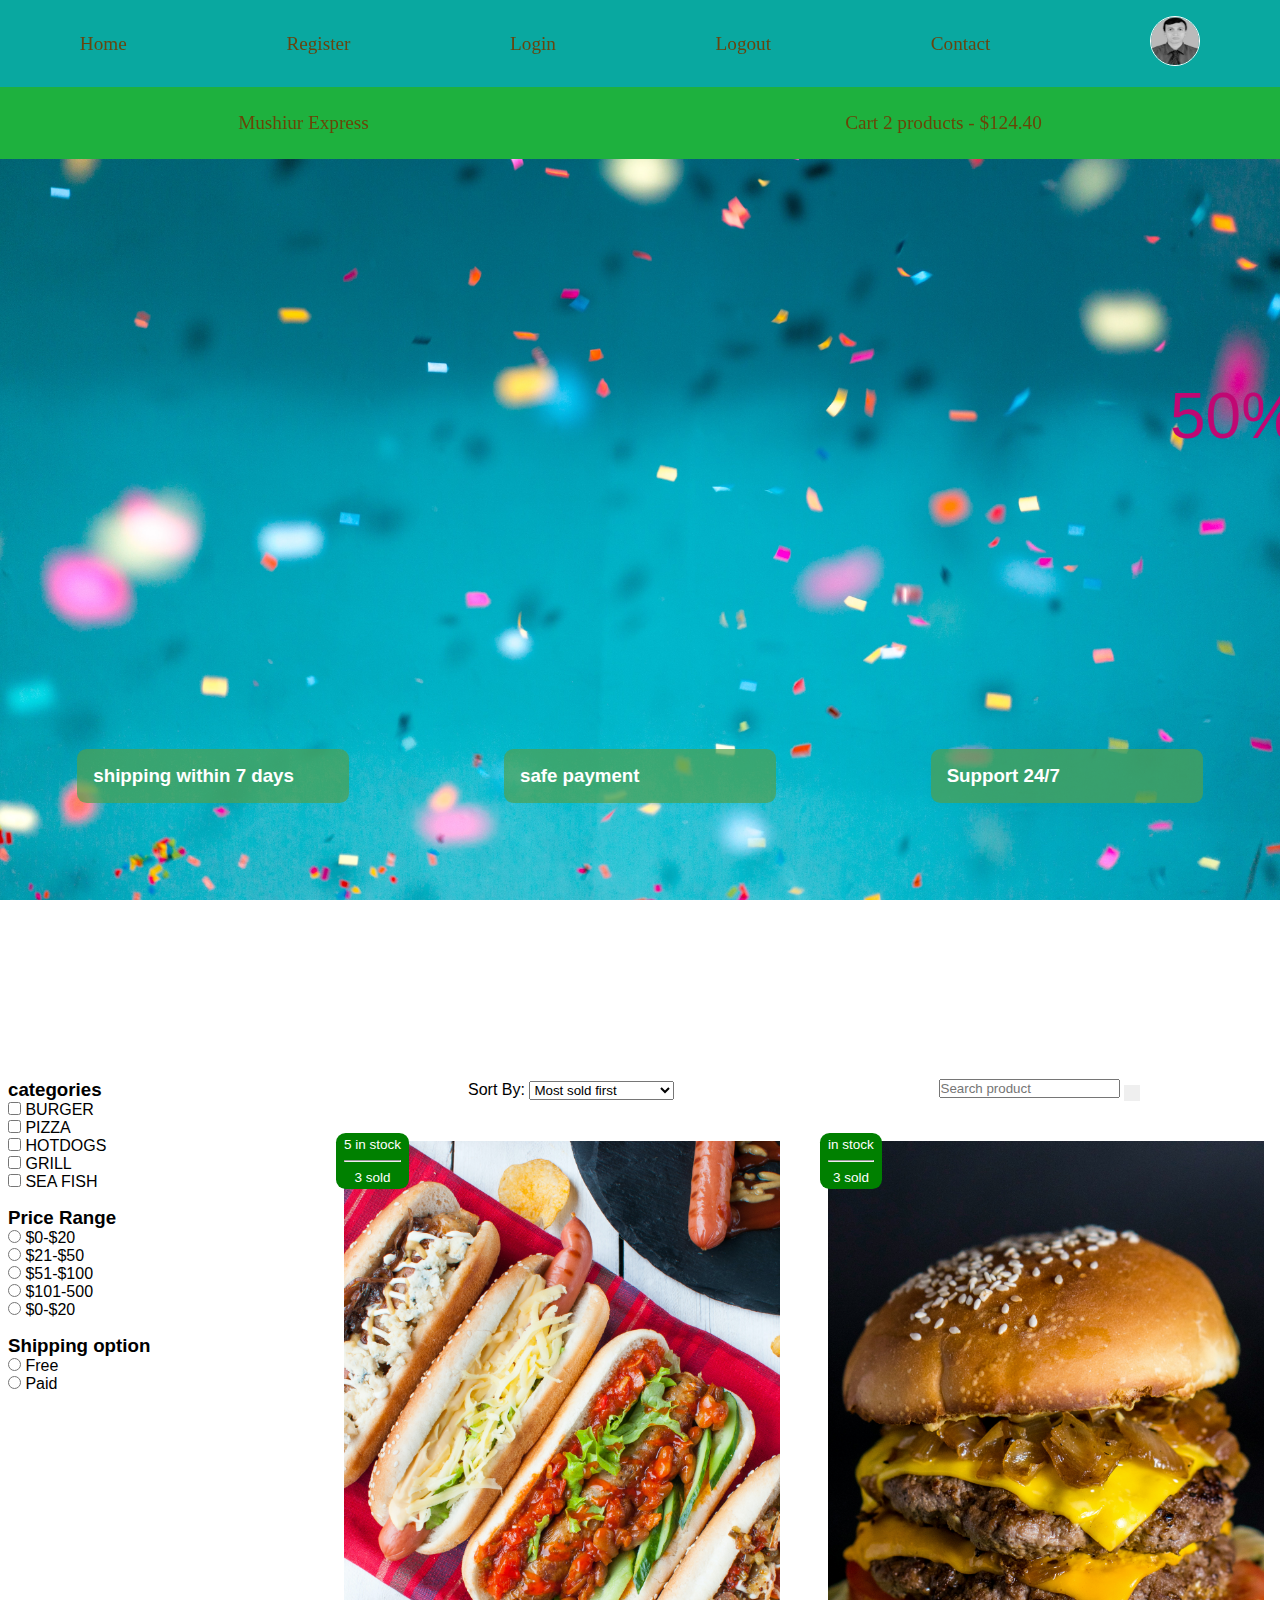
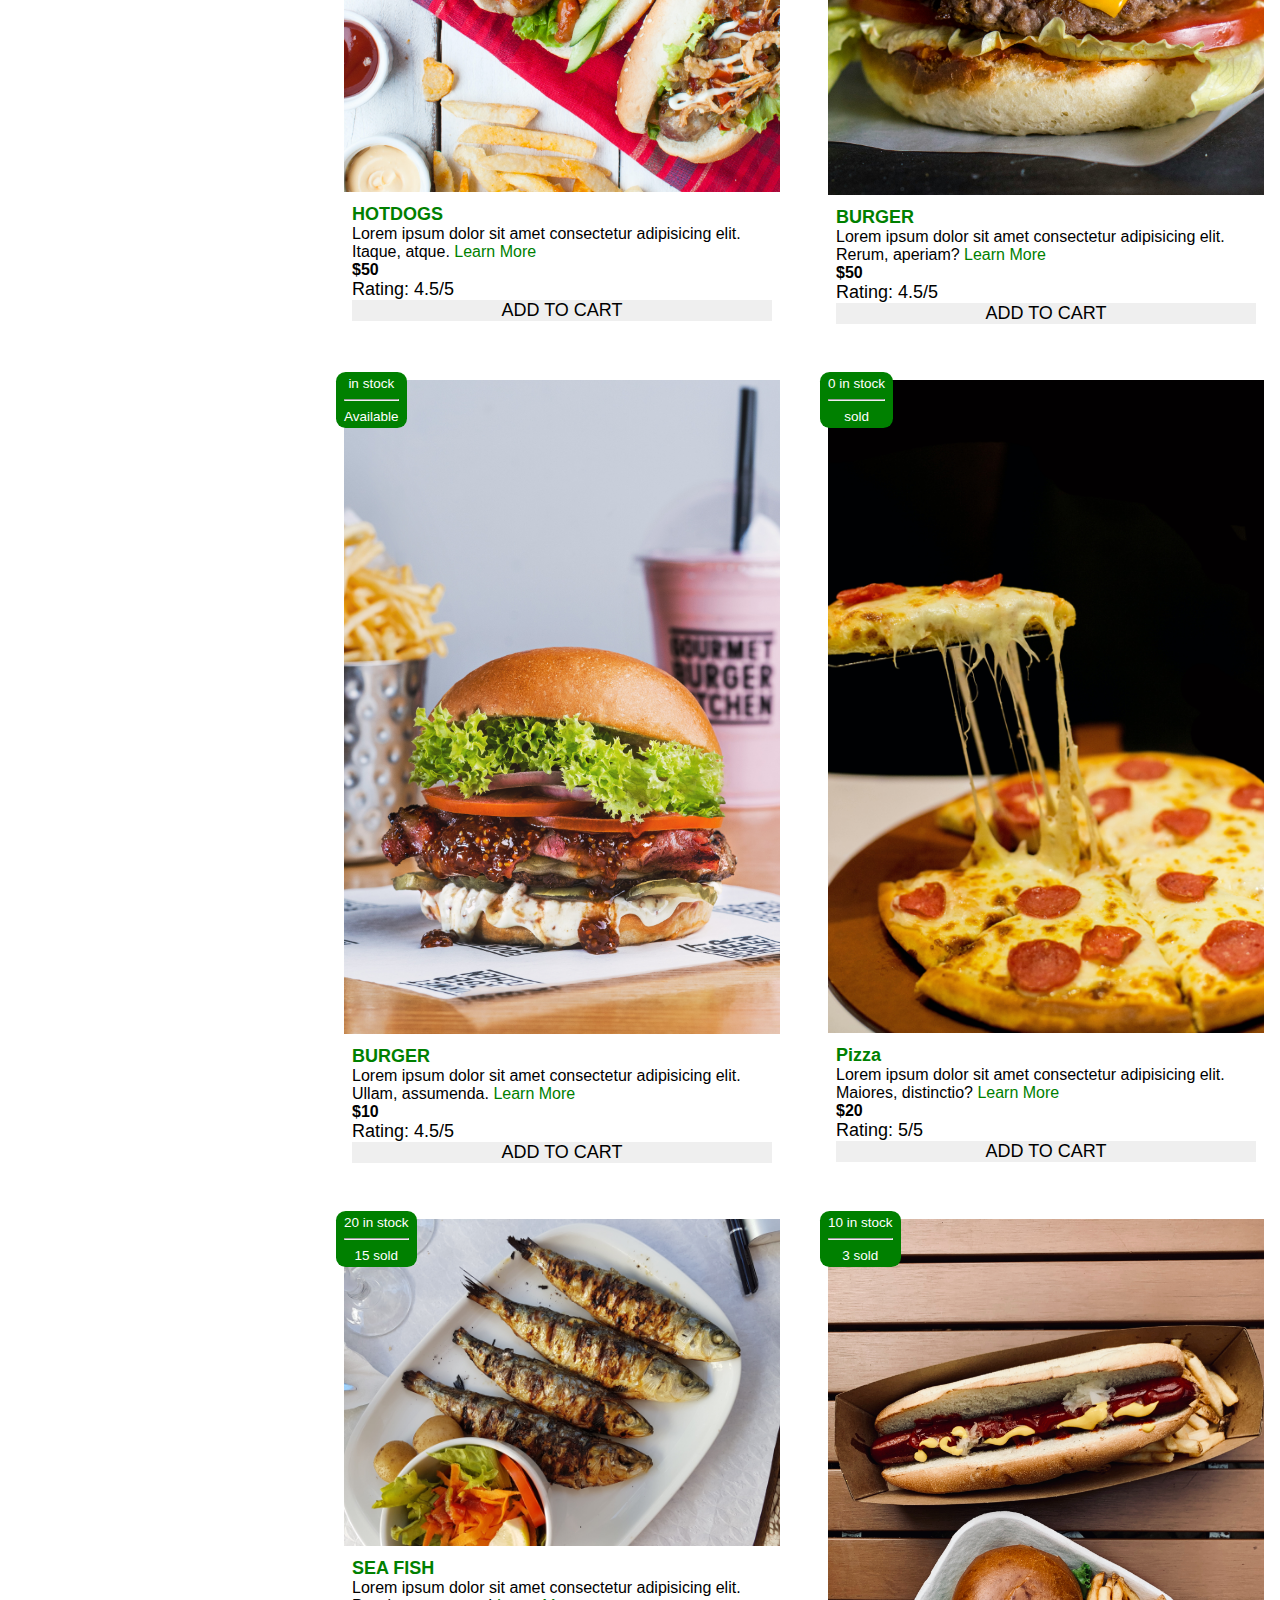
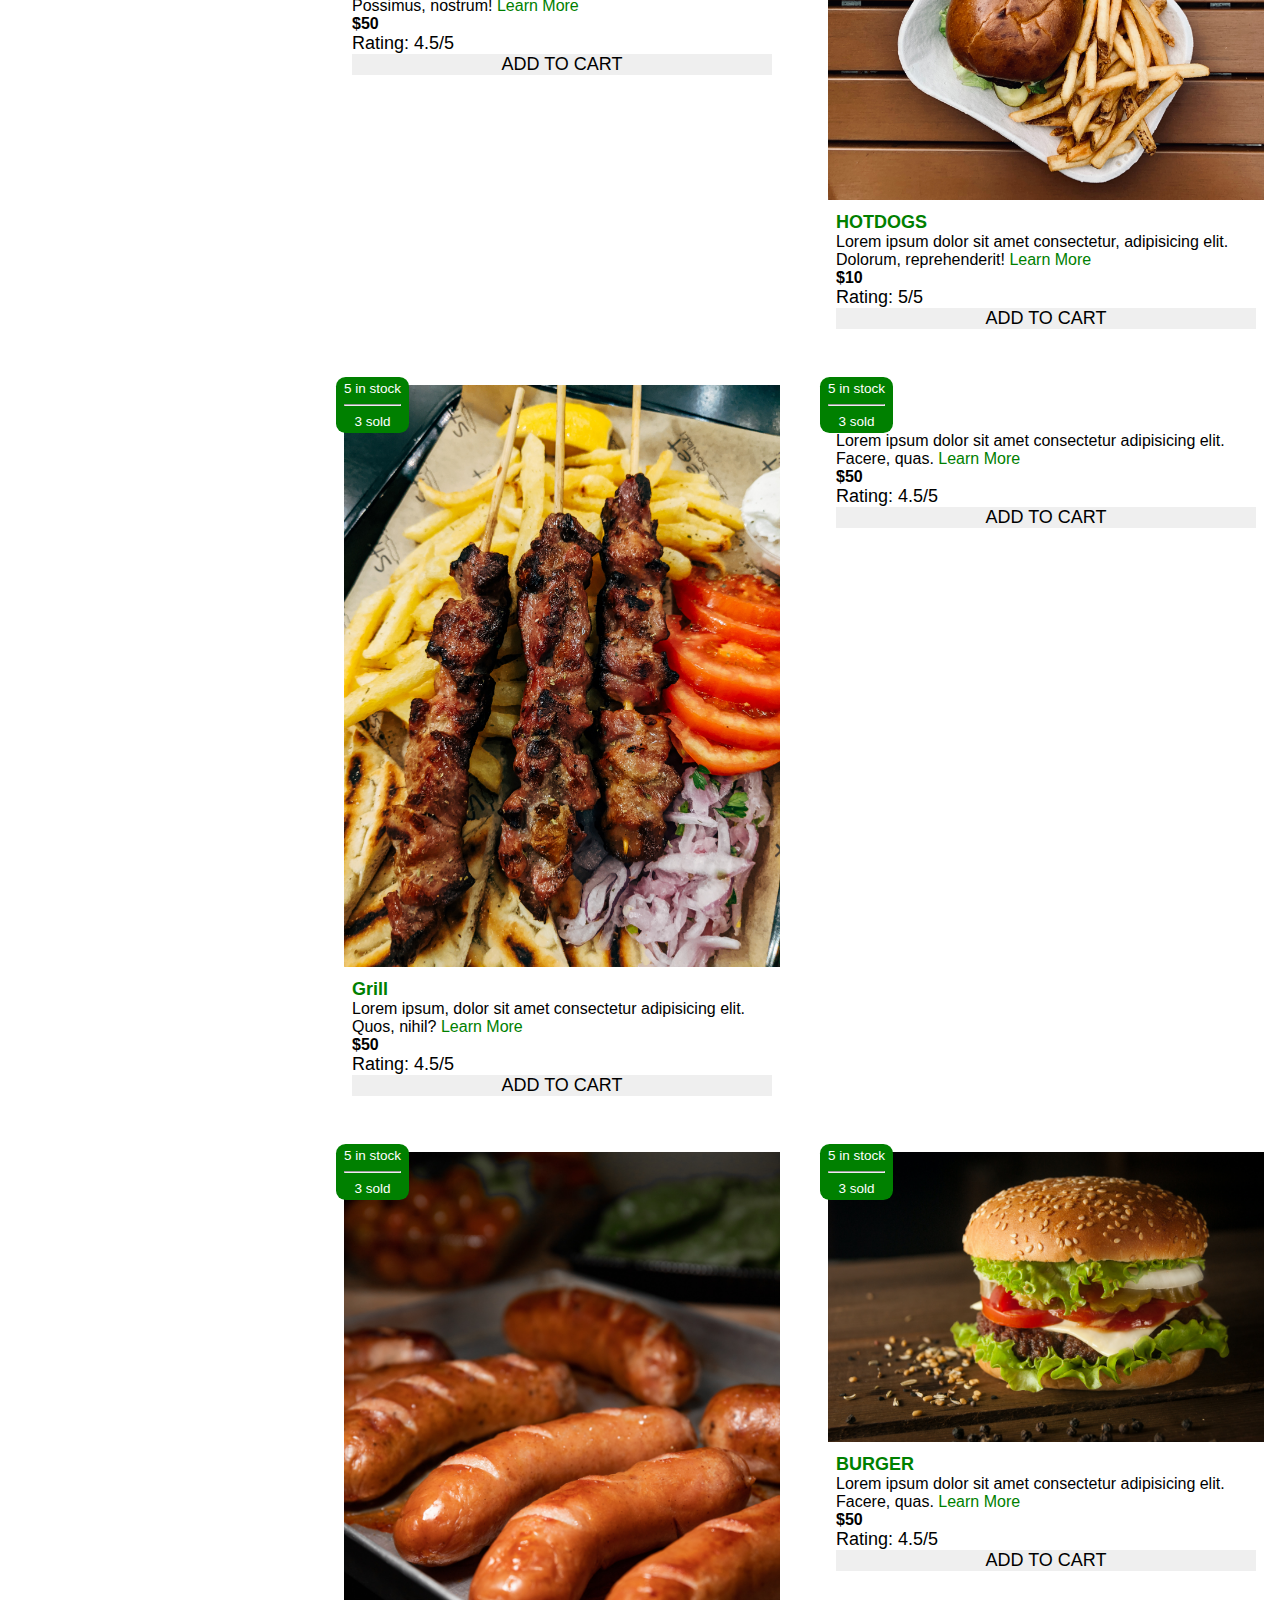
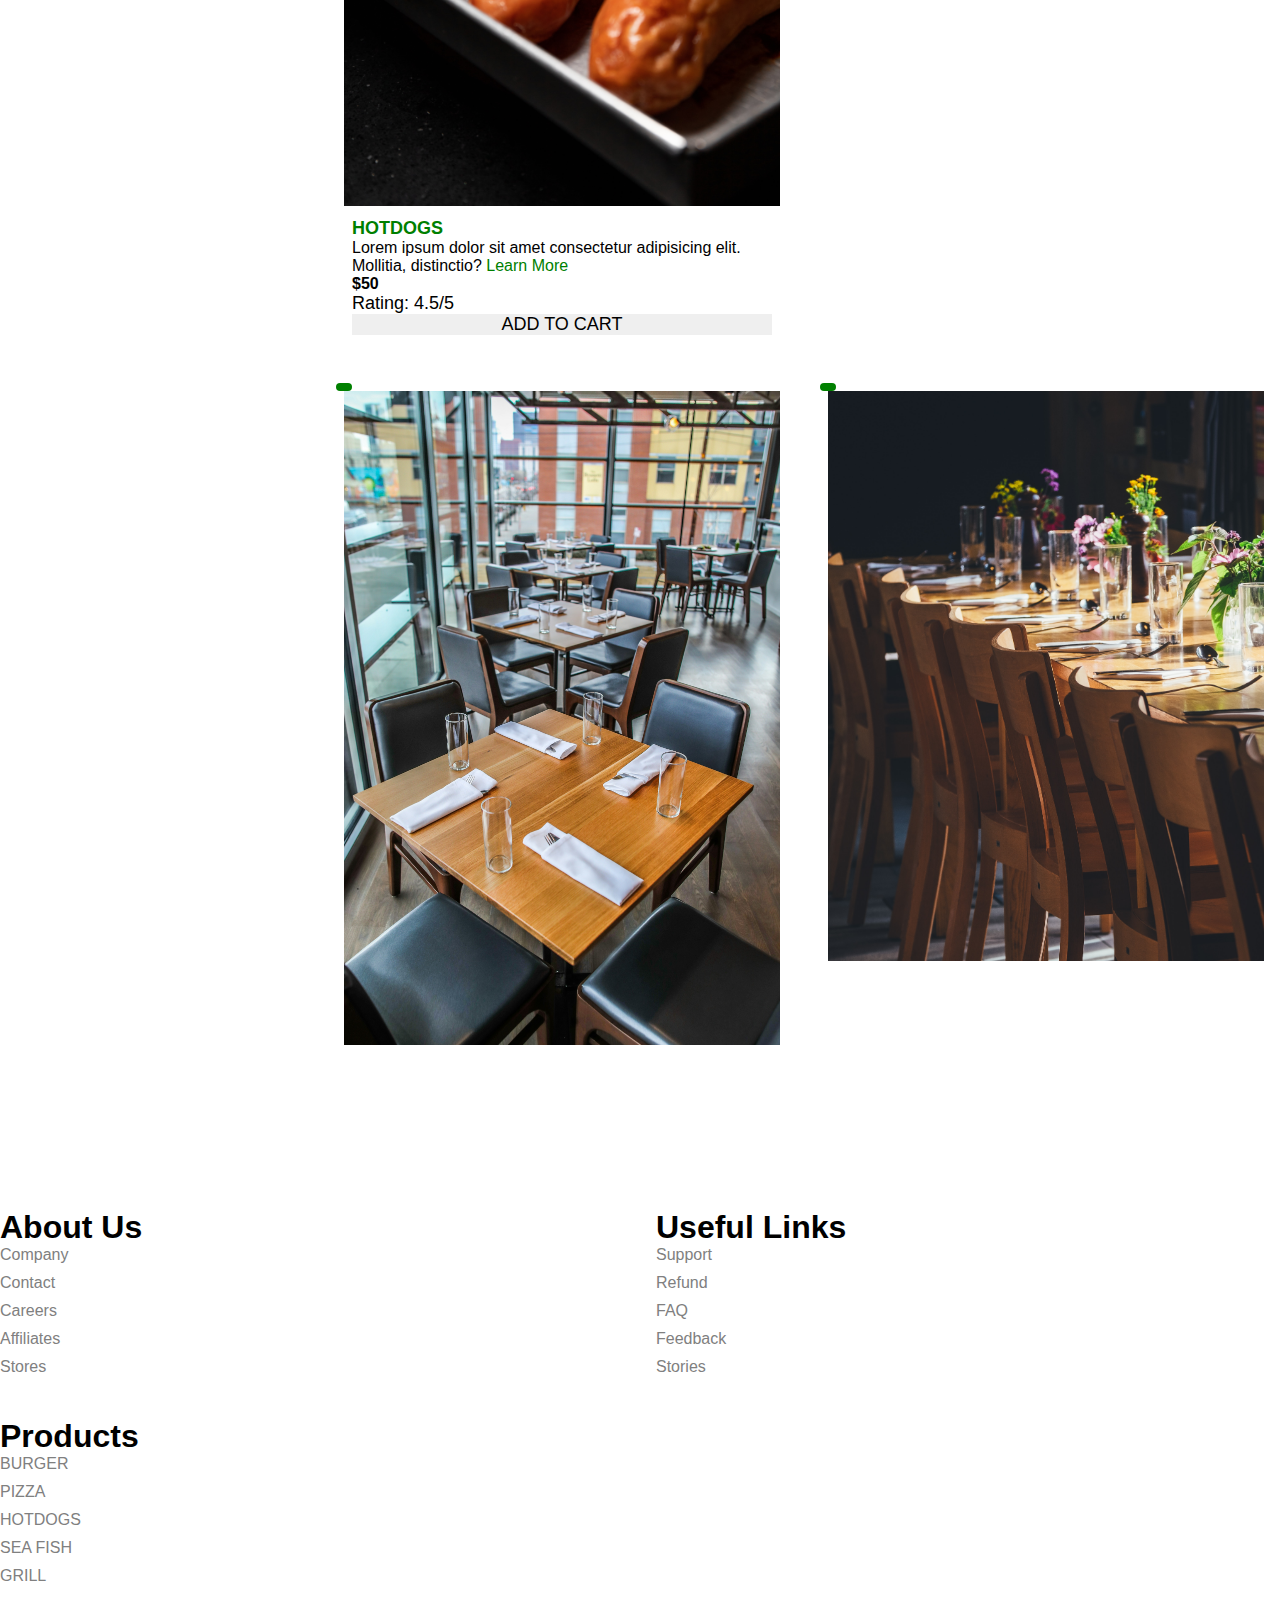
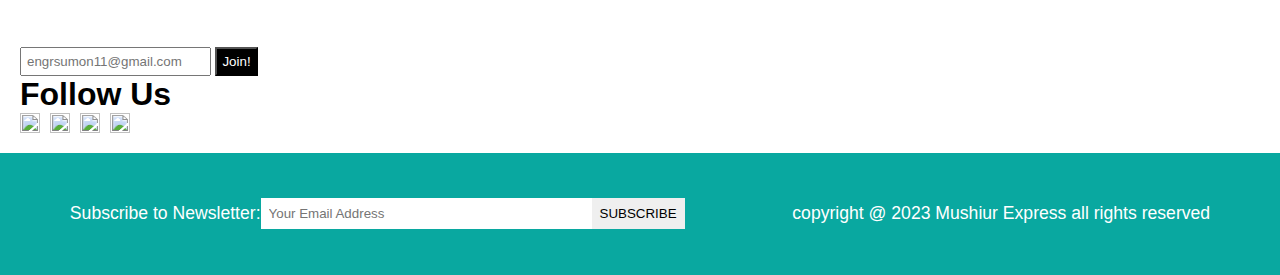
==== index.html @ c2f40e16 "ok" ====
<!DOCTYPE html>
<html lang="en">
<head>
    <meta charset="UTF-8">
    <meta http-equiv="X-UA-Compatible" content="IE=edge">
    <meta name="viewport" content="width=device-width, initial-scale=1.0">
    <meta name="description" content="this is my ecommerce project">
    <title>Ecommerce project</title>

    <link rel="preconnect" href="https://fonts.googleapis.com">
    <link rel="preconnect" href="https://fonts.gstatic.com" crossorigin>
    <link href="https://fonts.googleapis.com/css2?family=League+Spartan:wght@500&family=Nunito&family=Palanquin+Dark:wght@500&family=Roboto+Slab:wght@700&display=swap" rel="stylesheet">

    <!--font awesome cdn-->
    <link rel="stylesheet" href="https://cdnjs.cloudflare.com/ajax/libs/font-awesome/6.4.2/css/all.min.css" integrity="sha512-z3gLpd7yknf1YoNbCzqRKc4qyor8gaKU1qmn+CShxbuBusANI9QpRohGBreCFkKxLhei6S9CQXFEbbKuqLg0DA==" crossorigin="anonymous" referrerpolicy="no-referrer" />
    <link rel="stylesheet" href="style.css">
</head>
<body>
    <!--navbar starts here-->
    <i class="fas fa-bars fa-2x" id="menu-icon"></i>
<nav id="menu" class="hidden">
    <ul class="nav-upper flex-space-around">
        <li class="nav__list">
            <a href="index.html" class="nav__link">Home</a>
        </li>
        <li class="nav__list">
            <a href="register.html" class="nav__link">Register</a>
        </li>

           <li class="nav__list">
            <a href="login.html" class="nav__link">Login</a>
        </li>
        <li class="nav__list">
            <a href="index.html" class="nav__link">Logout</a>
        </li>

        <li class="nav__list">
            <a href="contact.html" class="nav__link">Contact</a>
        </li>

        <li class="nav__list">
            <a href="profile.html" class="nav__link">
                <img class="profile-icon" src="./images/profile.jpg.JPG" alt="profile-icon">
            </a>
        </li>
    </ul>
<ul class="nav-lower flex-space-around"> 
<li class="nav__list">
    <a href="/index.html" class="nav__ brand nav__link"> Mushiur Express
</a>
</li>
<li class="nav__list">
    <a href="/index.html" class=" nav__link">
        <span><i class="fa-solid fa-cart-shopping">
        </i>
        </span>
        Cart 2 products - $124.40
    </a>
</li>
</ul>

</nav>

 <!--navbar ends here-->

 <!--header starts here-->

<header class="header">
    <div class="banner flex-space-around">
        <marquee class ="banner__title" behavior="" direction="">50% sales going on</marquee>
        <div class="features flex-space-around">
            <article class="feature">
<i class="fa-solid fa-truck feature__icon"></i>
<h3>shipping within 7 days</h3>
            </article>

            <article class="feature">
                <i class="fa-regular fa-credit-card feature__icon"></i>
                <h3>safe payment</h3>
                            </article>

                            <article class="feature">
                                <i class="fa-brands fa-rocketchat feature__icon"></i>
                                <h3>Support 24/7</h3>
                                            </article>

                                            
        </div>
    </div>
    
</header>

 <!--header ends here-->
 <main class="flex-center">
     <div class="sidebar">
         <section class="Categories-section">
             <h3 class="section-title">categories</h3>
             <ul class="list">
                 <li class="list__item">
                     <label for="phone">
                         <input type="checkbox" name="phone"id="phone" value="phone"/>
                         BURGER
                     </label>
                 </li>
                 <li class="list__item">
                    <label for="tablet">
                        <input type="checkbox" name="tablet"id="tablet" value="tablet"/>
                        PIZZA
                    </label>
                </li>
                <li class="list__item">
                    <label for="television">
                        <input type="checkbox" name="television"id="television" value="television"/>
                        HOTDOGS
                    </label>
                </li>
                <li class="list__item">
                    <label for="computers">
                        <input type="checkbox" name="computers"id="computers" value="computers"/>
                        GRILL
                    </label>
                </li>
                <li class="list__item">
                    <label for="headphones">
                        <input type="checkbox" name="headphones"id="headphones" value="headphones"/>
                        SEA FISH
                    </label>
                </li>
             </ul>
         </section>

         <section class="price-section">
            <h3 class="section-title">Price Range</h3>
            <ul class="list">
                <li class="list__item">
                    <label for="price1">
                        <input type="radio" name="price"id="price1" value="[0,20]"/>
                        $0-$20
                    </label>
                </li>
                <li class="list__item">
                    <label for="price2">
                        <input type="radio" name="price"id="price2" value="[21,50]"/>
                        $21-$50
                    </label>
                </li>
                
                <li class="list__item">
                    <label for="price3">
                        <input type="radio" name="price"id="price3" value="[51,100]"/>
                        $51-$100
                    </label>
                </li>
                <li class="list__item">
                    <label for="price4">
                        <input type="radio" name="price"id="price4" value="[101,500]"/>
                        $101-500
                    </label>
                </li>
                <li class="list__item">
                    <label for="price5">
                        <input type="radio" name="price"id="price5" value="[0,20]"/>
                        $0-$20
                    </label>
                </li>
                
            </ul>
        </section>
        <section class="shipping-section">
            <h3 class="section-title">Shipping option</h3>
            <ul class="list">
                <li class="list__item">
                    <label for="free">
                        <input type="radio" name="shipping"id="free" value="free"/>
                        Free
                    </label>
                </li>
                <li class="list__item">
                    <label for="paid">
                        <input type="radio" name="shipping"id="paid" value="paid"/>
                        Paid
                    </label>
                </li>
            </ul>
        </section>
     </div>
     <div class="main-content">
       <section class="actions flex-space-around">
           <div class="actions__sort">
               <label for="sort">Sort By:</label>
               <select name="sort" id="sort">
                   <option value="sold">Most sold first</option>
                   <option value="rating">Most rated first</option>
                   <option value="price">Cheapest first</option>
                   <option value="arrival">Newest first</option>
                   <option value="discount">Biggest discount first</option>


               </select>
           </div>
           <div class="actions__search ">
               <input type="text" placeholder="Search product"/>
               <button class="btn">
                   <i class="fa-sharp fa-solid fa-magnifying-glass"></i>
               </button>
           </div>
       </section>
       <!--product section starts here-->

<section class="products">
    <article class="product card">
        <div class="badge">
            <span>5 in stock</span>
            <hr class="hr-design"/>
            <span>3 sold</span>

        </div>
        <img class="product__img" src="./images/Hotdogs.jpg.jpg" alt="image">
        <div class="product__body">
            <h3 class="product__name">HOTDOGS</h3>
            <p>
                <span class="dot green"></span>
                <span class="dot black"></span>
                <span class="dot red"></span>
                
            </p>
            <p class="product__description">Lorem ipsum dolor sit amet consectetur adipisicing elit. Itaque, atque.
<a href="/product.html" class="learn-more">Learn More</a>
            </p>  
            <h4 class="product__price">$50</h4> 
            <p class="product__rating">Rating: 4.5/5</p>  
            <button class="btn product__button">Add to Cart</button>   
        </div>

    </article>
    <article class="product card">
        <div class="badge">
            <span> in stock</span>
            <hr class="hr-design"/>
            <span>3 sold</span>

        </div>
        <img class="product__img" src="./images/Burger.jpg.jpg" alt="image">
        <div class="product__body">
            <h3 class="product__name">BURGER</h3>
            <p>
                <span class="dot green"></span>
                <span class="dot black"></span>
                <span class="dot red"></span>
                
            </p>
            <p class="product__description">Lorem ipsum dolor sit amet consectetur adipisicing elit. Rerum, aperiam?
<a href="/product.html" class="learn-more">Learn More</a>
            </p>  
            <h4 class="product__price">$50</h4> 
            <p class="product__rating">Rating: 4.5/5</p>  
            <button class="btn product__button">Add to Cart</button>   
        </div>

    </article>
    <article class="product card">
        <div class="badge">
            <span> in stock</span>
            <hr class="hr-design"/>
            <span>Available</span>

        </div>
        <img class="product__img" src="./images/Burger1.jpg.jpg" alt="image">
        <div class="product__body">
            <h3 class="product__name">BURGER</h3>
            <p>
                <span class="dot green"></span>
                <span class="dot black"></span>
                <span class="dot red"></span>
                
            </p>
            <p class="product__description">Lorem ipsum dolor sit amet consectetur adipisicing elit. Ullam, assumenda.
<a href="/product.html" class="learn-more">Learn More</a>
            </p>  
            <h4 class="product__price">$10</h4> 
            <p class="product__rating">Rating: 4.5/5</p>  
            <button class="btn product__button">Add to Cart</button>   
        </div>

    </article>
   
    <article class="product card">
        <div class="badge">
            <span>0 in stock</span>
            <hr class="hr-design"/>
            <span> sold</span>

        </div>
        <img class="product__img" src="./images/pizza.jpg.jpg" alt="image">
        <div class="product__body">
            <h3 class="product__name">Pizza</h3>
            <p>
                <span class="dot green"></span>
                <span class="dot black"></span>
                <span class="dot red"></span>
                
            </p>
            <p class="product__description">Lorem ipsum dolor sit amet consectetur adipisicing elit. Maiores, distinctio?
<a href="/product.html" class="learn-more">Learn More</a>
            </p>  
            <h4 class="product__price">$20</h4> 
            <p class="product__rating">Rating: 5/5</p>  
            <button class="btn product__button">Add to Cart</button>   
        </div>

    </article>
    <article class="product card">
        <div class="badge">
            <span>20 in stock</span>
            <hr class="hr-design"/>
            <span>15 sold</span>

        </div>
        <img class="product__img" src="./images/Fish.jpg.jpg" alt="image">
        <div class="product__body">
            <h3 class="product__name">SEA FISH</h3>
            <p>
                <span class="dot green"></span>
                <span class="dot black"></span>
                <span class="dot red"></span>
                
            </p>
            <p class="product__description">Lorem ipsum dolor sit amet consectetur adipisicing elit. Possimus, nostrum!
<a href="/product.html" class="learn-more">Learn More</a>
            </p>  
            <h4 class="product__price">$50</h4> 
            <p class="product__rating">Rating: 4.5/5</p>  
            <button class="btn product__button">Add to Cart</button>   
        </div>

    </article>
    <article class="product card">
        <div class="badge">
            <span>10 in stock</span>
            <hr class="hr-design"/>
            <span>3 sold</span>

        </div>
        <img class="product__img" src="./images/Hotdogs1.jpg.jpg" alt="image">
        <div class="product__body">
            <h3 class="product__name">HOTDOGS</h3>
            <p>
                <span class="dot green"></span>
                <span class="dot black"></span>
                <span class="dot red"></span>
                
            </p>
            <p class="product__description">Lorem ipsum dolor sit amet consectetur, adipisicing elit. Dolorum, reprehenderit!
<a href="/product.html" class="learn-more">Learn More</a>
            </p>  
            <h4 class="product__price">$10</h4> 
            <p class="product__rating">Rating: 5/5</p>  
            <button class="btn product__button">Add to Cart</button>   
        </div>

    </article>
     <article class="product card">
        <div class="badge">
            <span>5 in stock</span>
            <hr class="hr-design"/>
            <span>3 sold</span>

        </div>
        <img class="product__img" src="./images/Grill.jpg.jpg" alt="image">
        <div class="product__body">
            <h3 class="product__name">Grill</h3>
            <p>
                <span class="dot green"></span>
                <span class="dot black"></span>
                <span class="dot red"></span>
                
            </p>
            <p class="product__description">Lorem ipsum, dolor sit amet consectetur adipisicing elit. Quos, nihil?
<a href="/product.html" class="learn-more">Learn More</a>
            </p>  
            <h4 class="product__price">$50</h4> 
            <p class="product__rating">Rating: 4.5/5</p>  
            <button class="btn product__button">Add to Cart</button>   
        </div>

    </article>
    <article class="product card">
        <div class="badge">
            <span>5 in stock</span>
            <hr class="hr-design"/>
            <span>3 sold</span>

        </div>
        <img class="product__img" src="./images/grill2jpg.jpg" alt="image">
        <div class="product__body">
            <h3 class="product__name">Grill</h3>
            <p>
                <span class="dot green"></span>
                <span class="dot black"></span>
                <span class="dot red"></span>
                
            </p>
            <p class="product__description">Lorem ipsum dolor sit amet consectetur adipisicing elit. Facere, quas.
<a href="/product.html" class="learn-more">Learn More</a>
            </p>  
            <h4 class="product__price">$50</h4> 
            <p class="product__rating">Rating: 4.5/5</p>  
            <button class="btn product__button">Add to Cart</button>   
        </div>

    </article>
    <article class="product card">
        <div class="badge">
            <span>5 in stock</span>
            <hr class="hr-design"/>
            <span>3 sold</span>

        </div>
        <img class="product__img" src="./images/Hotdogs2.jpg.jpg" alt="image">
        <div class="product__body">
            <h3 class="product__name">HOTDOGS</h3>
            <p>
                <span class="dot green"></span>
                <span class="dot black"></span>
                <span class="dot red"></span>
                
            </p>
            <p class="product__description">Lorem ipsum dolor sit amet consectetur adipisicing elit. Mollitia, distinctio?
<a href="/product.html" class="learn-more">Learn More</a>
            </p>  
            <h4 class="product__price">$50</h4> 
            <p class="product__rating">Rating: 4.5/5</p>  
            <button class="btn product__button">Add to Cart</button>   
        </div>

    </article>
    <article class="product card">
        <div class="badge">
            <span>5 in stock</span>
            <hr class="hr-design"/>
            <span>3 sold</span>

        </div>
        <img class="product__img" src="./images/Burger3.jpg.jpg" alt="image">
        <div class="product__body">
            <h3 class="product__name">BURGER</h3>
            <p>
                <span class="dot green"></span>
                <span class="dot black"></span>
                <span class="dot red"></span>
                
            </p>
            <p class="product__description">Lorem ipsum dolor sit amet consectetur adipisicing elit. Facere, quas.
<a href="/product.html" class="learn-more">Learn More</a>
            </p>  
            <h4 class="product__price">$50</h4> 
            <p class="product__rating">Rating: 4.5/5</p>  
            <button class="btn product__button">Add to Cart</button>   
        </div>

    </article>

    <article class="product card">
        <div class="badge">
        

        </div>
        <img class="product__img" src="./images/Resturant.jpg.jpg" alt="image">
        <div class="product__body">
            
            <p>
                <span class="dot green"></span>
                <span class="dot black"></span>
                <span class="dot red"></span>
                
            </p>
            
        </div>

    </article>
    <article class="product card">
        <div class="badge">
            

        </div>
        <img class="product__img" src="./images/Resturant2.jpg.jpg" alt="image">
        <div class="product__body">
           
            <p>
                <span class="dot green"></span>
                <span class="dot black"></span>
                <span class="dot red"></span>
                
            </p>
            
        </div>

    </article>




</section>
 <!--product section ends here-->
     </div>
   
</main>
 
 
<!-- footer starts here-->
<footer>
    <div class="footerLeft">
        <div class="footerMenu">
            <h1 class="fMenuTitle">About Us</h1>
            <ul class="fList">
                <li class="fListItem">Company</li>
                <li class="fListItem">Contact</li>
                <li class="fListItem">Careers</li>
                <li class="fListItem">Affiliates</li>
                <li class="fListItem">Stores</li>
            </ul>
        </div>
        <div class="footerMenu">
            <h1 class="fMenuTitle">Useful Links</h1>
            <ul class="fList">
                <li class="fListItem">Support</li>
                <li class="fListItem">Refund</li>
                <li class="fListItem">FAQ</li>
                <li class="fListItem">Feedback</li>
                <li class="fListItem">Stories</li>
            </ul>
        </div>
        <div class="footerMenu">
            <h1 class="fMenuTitle">Products</h1>
            <ul class="fList">
                <li class="fListItem">BURGER</li>
                <li class="fListItem">PIZZA</li>
                <li class="fListItem">HOTDOGS</li>
                <li class="fListItem">SEA FISH</li>
                <li class="fListItem">GRILL</li>
            </ul>
        </div>
    </div>
    <div class="footerRight">
        <div class="footerRightMenu">
           
            <div class="fMail">
                <input type="text" placeholder="engrsumon11@gmail.com" class="fInput">
                <button class="fButton">Join!</button>
            </div>
        </div>
        <div class="footerRightMenu">
            <h1 class="fMenuTitle">Follow Us</h1>
            <div class="fIcons">
                <img src="./img/facebook.png" alt="" class="fIcon">
                <img src="./img/twitter.png" alt="" class="fIcon">
                <img src="./img/instagram.png" alt="" class="fIcon">
                <img src="./img/whatsapp.png" alt="" class="fIcon">
            </div>
        </div>
        
            
        </div>
    </div>
</footer>

<!-- footer ends here-->



<!-- footer starts here-->
<footer class="footer flex-space-around">
    <div class="flex-space-around">
        <label for="subscribe">Subscribe to Newsletter:</label>
        <input type="email" id="subscribe"
        name="subscribe" class="footer__input"
        placeholder="Your Email Address">
        <button class="btn btn-subscribe">Subscribe</button>
    </div>
    <div>
        <p>copyright @ 2023 Mushiur Express all rights reserved</p>
    </div>
</footer>

 <!-- footer ends here-->
 <script src="./scripts/index.js"></script>
</body>
</html>
---- style.css ----
/* reset code and common starts here */
:root{
    --primary-color: #09a8a0;
    --secondary-color: #06a829e6;
    --padding: 0.5rem;
    --transition:  all 0.3s;
    --border-radius: 0.6rem;
    --box-shadow: 0.1rem 0.2rem 0.8rem rgba(205,202,202,0.5);

}

* {
    box box-sizing: border-box;
    list-style-type: none;
    margin: 0;
    padding: 0;
    outline: none;
    text-decoration: none;

}

html {
    scroll-behavior: smooth;
}

html {
    scroll-behavior: smooth;
    font-family: 'League Spartan', sans-serif;
  font-family: 'Nunito', sans-serif;
  font-family: 'Palanquin Dark', sans-serif;
  font-family: 'Roboto Slab', serif;
    
  }
  
  body {
    font-family: "Lato", sans-serif;
    padding: 0;
    margin: 0;
  }
  


img{
    width: 100%;
    height: auto;
}
.flex-center {
    display: flex;
    justify-content: center;
    align-items: center;
}

.flex-space-around {
    display: flex;
    justify-content: space-around;
    align-items: center;
}

.btn {
    border: none;
    padding:  var(--padding);
    cursor: pointer;
text-transform: uppercase;
transition: var(--transition);

}
.btn:hover {
    background-color: var(--secondary-color);
}
.card {
    background-color: var(--box-shadow);
    border-radius: var(--border-radius);
    transition: var(--transition);
    padding: var(--padding);
}
.card:hover {
    box-shadow: 0.1rem 0.2rem 0.8rem rgba(205,202,202,1);
}
.hr-design {
    margin: 0.5rem 0;
}
.dot {
    height: 2rem;
    width:2rem;
    border-radius:50%;
}
/* reset code and common ends here */

/*navbar starts here*/

#menu-icon{
    display: none;
}
nav{
    font-family: fantasy;
    font-size: 1.2rem;
    position: sticky;
    top: 0;
    left: 0;
    z-index:100;

}

.nav-upper {
min-height: 5vh;
background-color: var(--primary-color);
padding:  1rem 0;
}
.nav__list {
    transition:  var(--transition);
}
.nav__list:hover {
    text-decoration: overline;
    color: black;

}
.nav__link {
    color:rgba(110, 61, 4, 0.932);
    transition: var(--transition);

}

.nav__link:hover{
    color: black;

}
.profile-icon {
    width: 3rem;
    height: 3rem;
    border-radius: 50%;
    border: white 1px solid;
    filter: saturate(0);
    transition: var(--transition);
}

.profile-icon:hover {
    filter: saturate(1);
}
.nav-lower {
    min-height: 8vh;
    background-color: var(--secondary-color);
}
/*navbar ends here*/
/*header start here*/
.header {
    padding: 4rem 0;
    height: 80vh;
    background: url(/images/banner.jpg.jpg) ;
    background-attachment: fixed;
    background-size: cover;
}
.banner {
    width: 100%;
    height: 100%;
    flex-direction: column;
}
.banner__title {
    font-size: 4rem;
    color:rgb(192, 7, 115);
    padding: 1rem;
    border-radius: var(--border-radius);
}
.features {
    width: 100%;
}
.feature {
    background-color: rgba(80,160,78,0.7);
    color: white;
    border-radius: var(--border-radius);
    padding: 1rem;
    width: 15rem;
    flex-direction: column;
    gap: 1rem;
}
.feature__icon{
    font-size: 3rem;
}
/*header ends here*/

/*main starts here */
main {
    padding: 4rem 0;
    min-height: 80vh;

}

.sidebar {
    flex: 1;
    padding: var(--padding);
    display: flex;
    flex-direction: column;
    justify-content: center;
    gap: 1rem;
    align-self: flex-start;

}
.main-content {
    flex: 3;
    padding: var(--padding);
}
.action__sort select {
    padding: var(--padding);
}
.action__search input {
    padding: var(--padding);
    width: 15rem;
}
.action__search button {
    margin-left: -0.3rem;
    border: 1px solid;
    padding: 0.55rem;
}

.products {
    display: grid;
    grid-template-columns: repeat(2, minmax(0, 1fr));
    gap: 2rem;
    padding: 2rem 0;

}
.product {
    position: relative;
   
}
.badge {
    position:absolute;
    top: 0;
    left: 0;
    background-color: green;
    color:white;
    padding: 4px 8px;
    border-radius: var(--border-radius);
    z-index: 10;
    text-align: center;
    font-size: 1.5vh;

}
.product__img {
    width: 100%;
    height: 5rem%;
    filter: saturate(1);
    transition: var(--transition);
}
.product__img:hover {
    filter: saturate(0); 
}
.product__rating {
    font-size: 2vh;
}
.product__prise {
    font-size: 2vh;
}

.product__name {
    font-size: 2vh;
    color: green;
}
.product__button {
    font-size: 2.0vh;
    padding: 0;
}
.product__body {
    padding: var(--padding);
    display: flex;
    flex-direction: column;
    gap: 0.5;

}
.learn-more {
    color: green;

}

/*main ends here */
/*footer starts here */
.footer {
    padding: 1rem;
    background-color: var(--primary-color);
    min-height: 10vh;
    color: white;
    font-size: 1.1rem;
}
.btn-subscribe {
    margin-left: -5px;
}
.footer__input {
    border: none;
    padding: var(--padding);
    width: 20rem;
}

/*footer ends here */
/*footer starts here */
.footerLeft {
    flex: 2;
    display: flex;
    justify-content:;
    padding: 20px;
      }
   
   .footerLeft{
        display: grid;
        grid-template-columns: repeat(2, minmax(0, 1fr));
        gap: 2rem;
        padding: 2rem 0;
    }

    
        .fListItem {
            margin-bottom: 10px;
            color: gray;
            cursor: pointer;
          }
          .fList {
            padding: 0;
            list-style: none;
          }
    
          
      .footerRight {
        flex: 1;
        padding: 20px;
        display: flex;
        flex-direction: column;
        justify-content: space-between;
      }
      .fInput {
        padding: 5px;
      }
      
      .fButton {
        padding: 5px;
        background-color: black;
        color: white;
      }
      
      .fIcons{
        display: flex;
      }
      
      .fIcon{
        width: 20px;
        height: 20px;
        margin-right: 10px;
      }

      

/*footer ends here */

@media (max-width:992px) {
  .flex-space-around
  { flex-direction: column;
gap: 1rem;
padding: 1rem 0;
  }
 #menu-icon{
     display: block;
text-align: center;
margin: 1rem 0;
cursor: pointer;

 } 
 .hidden {
     display: none;
 }
 .header {
     height: 100vh;
 }
 .products{
     grid-template-columns: repeat(2, minmax(0,1fr));
 }
}
@media (max-width: 768px) {
    
  
  .flex-center {
      flex-direction: column;
      gap: 1rem;
      padding: 1rem 0;
  } 
     
    .products{
        grid-template-columns: repeat(1, minmax(0,1fr));
    }

}
@media (max-width: 600px) {
    
}
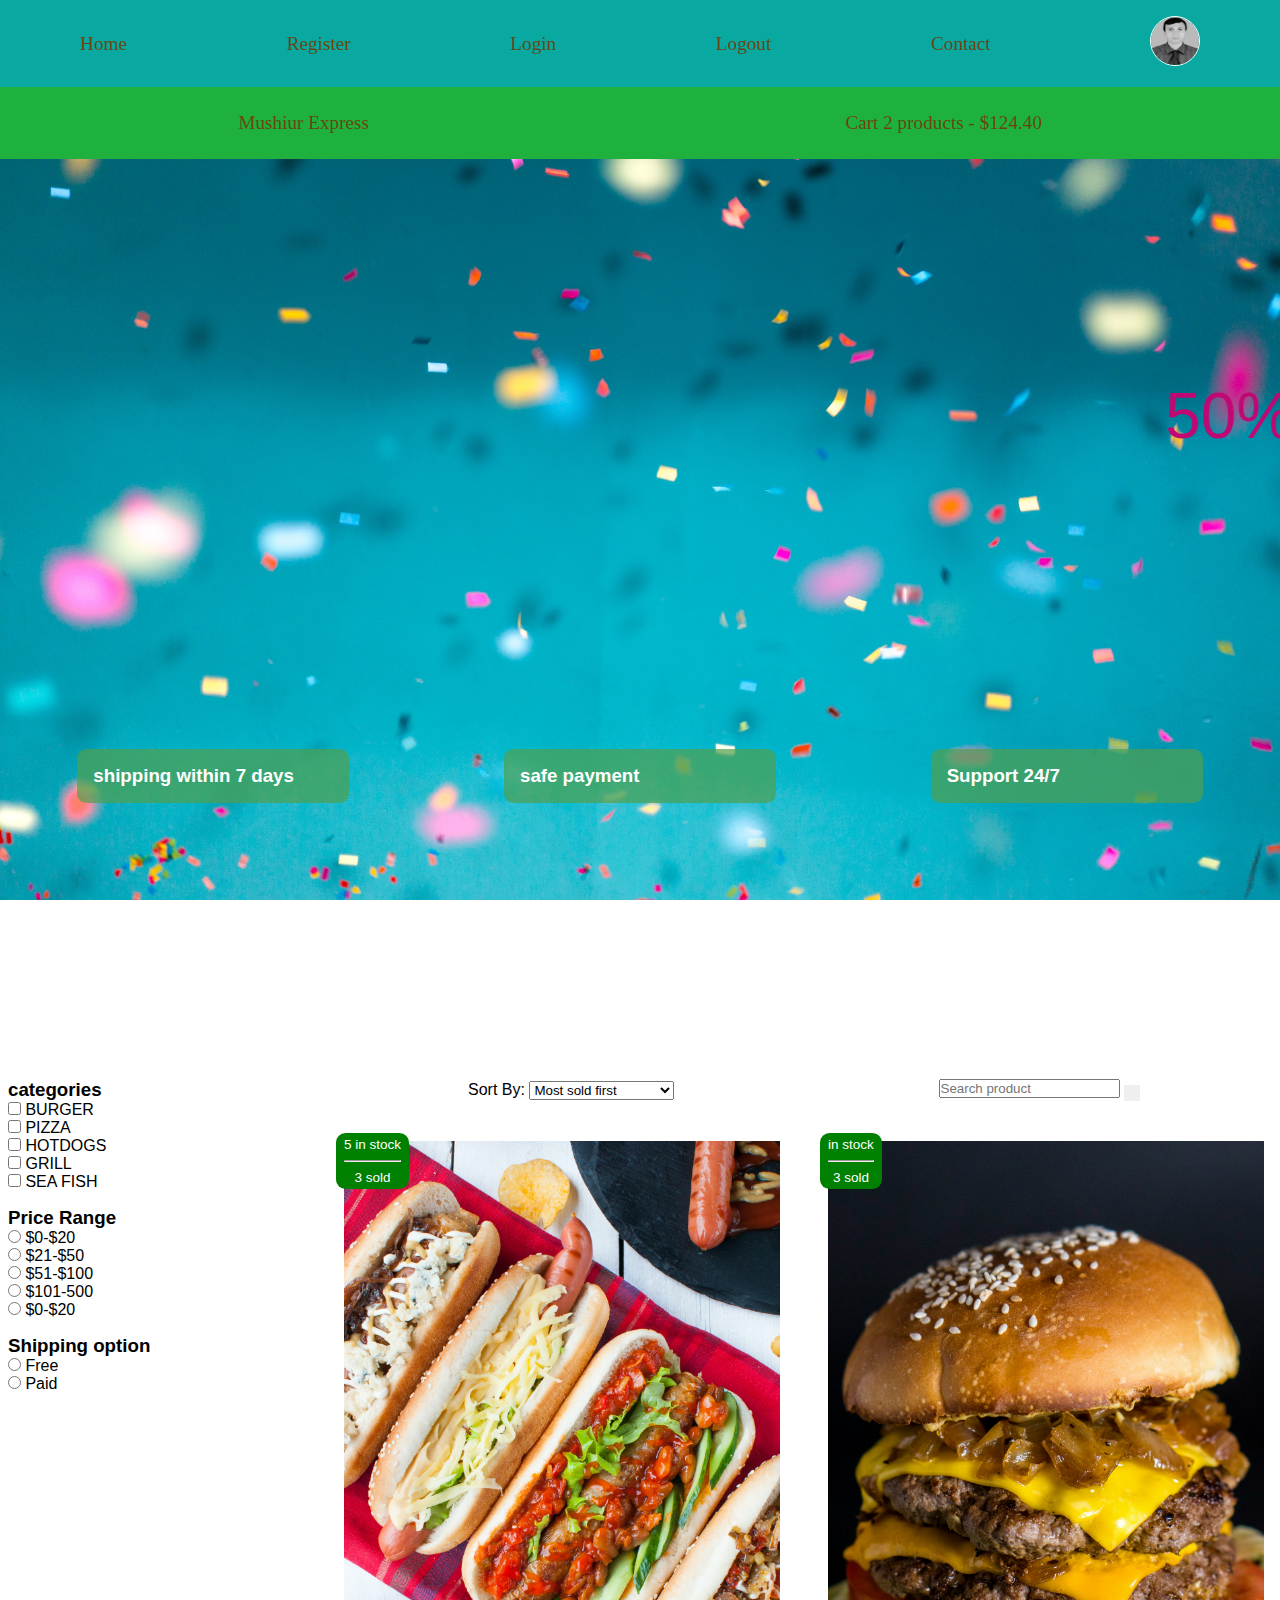
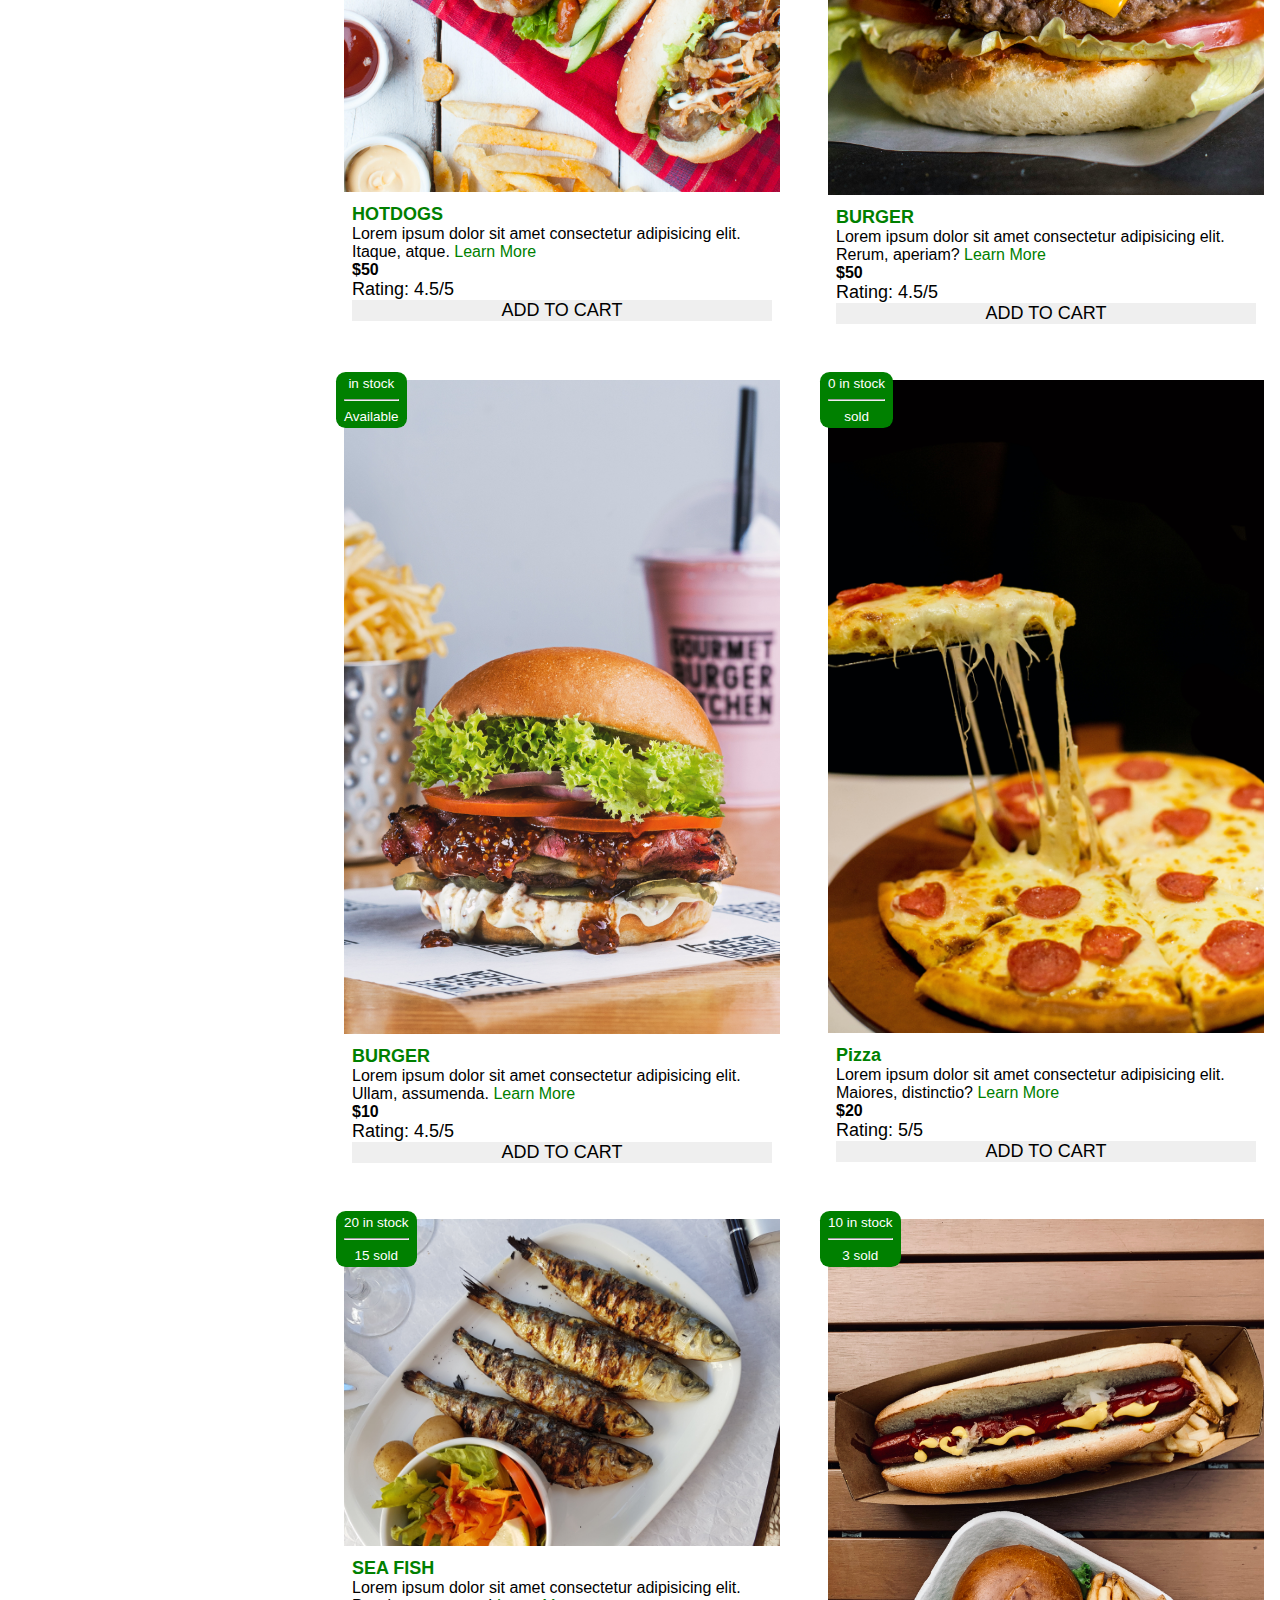
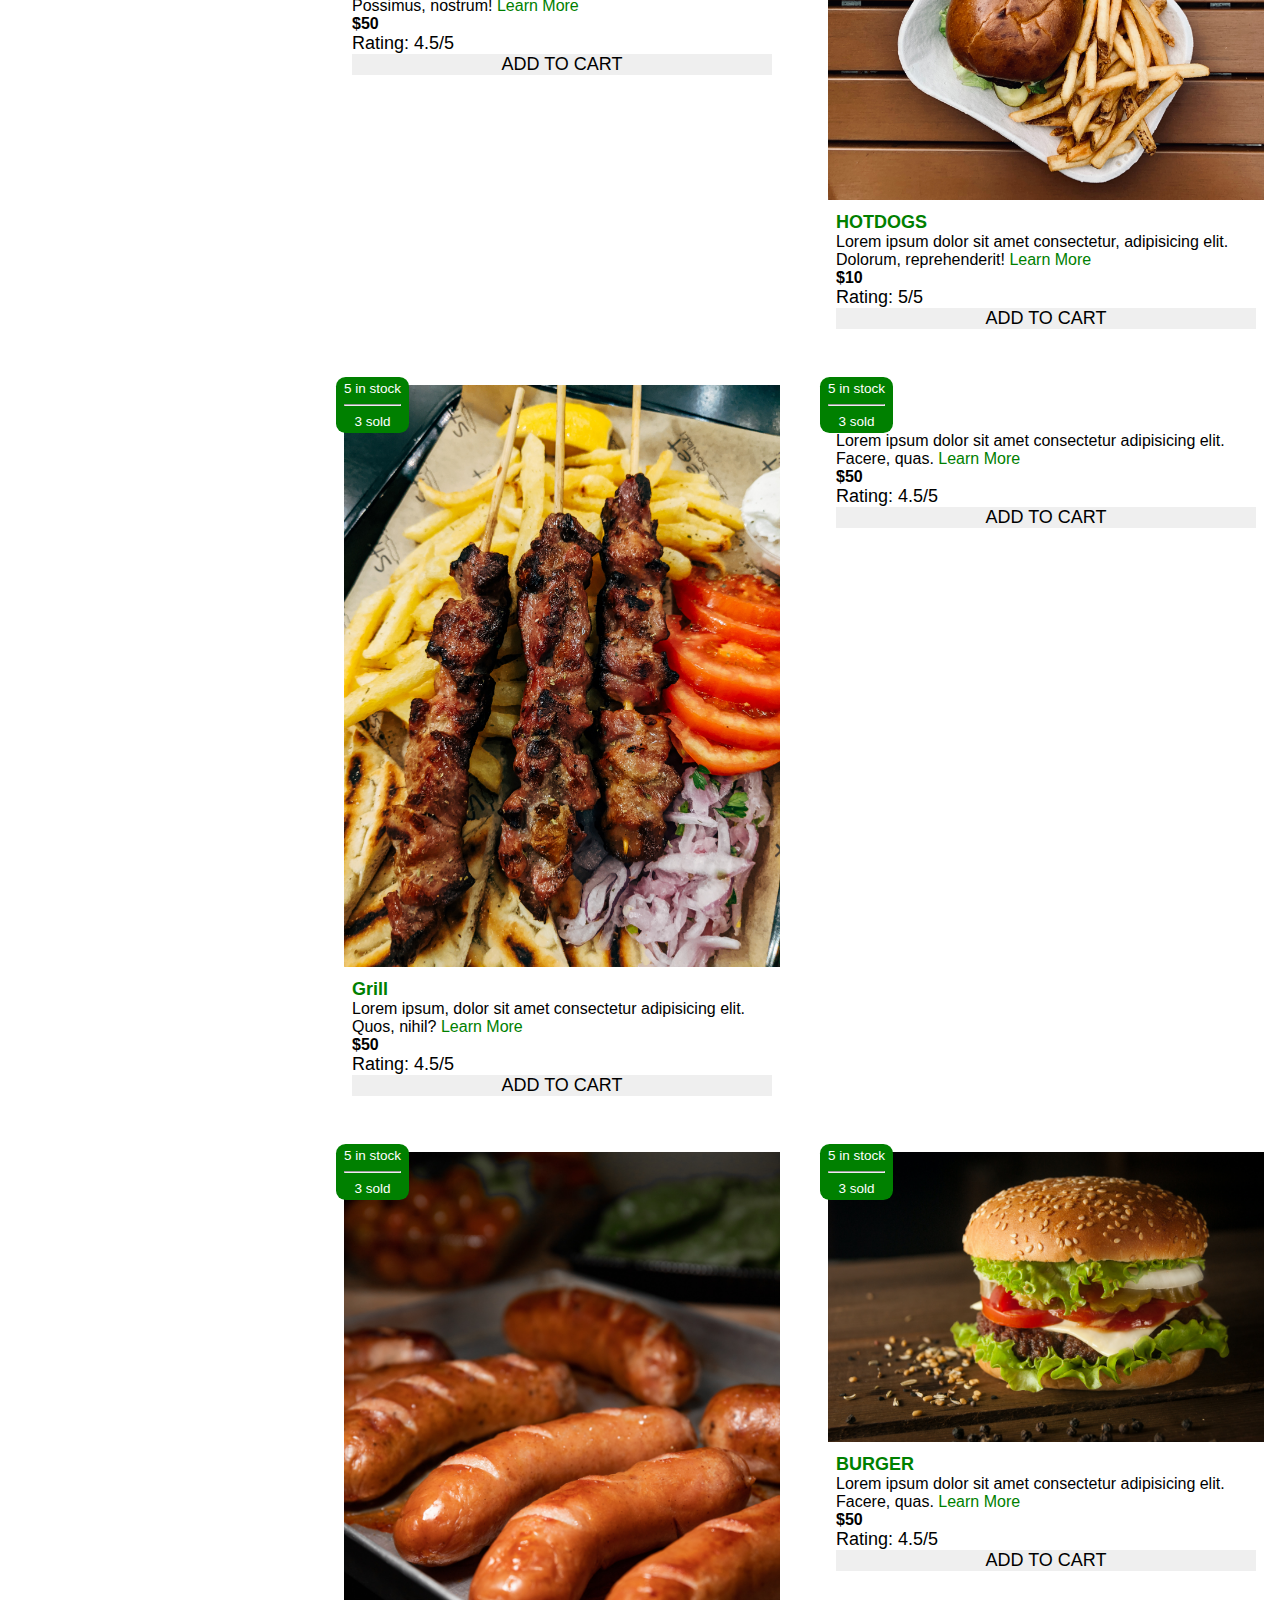
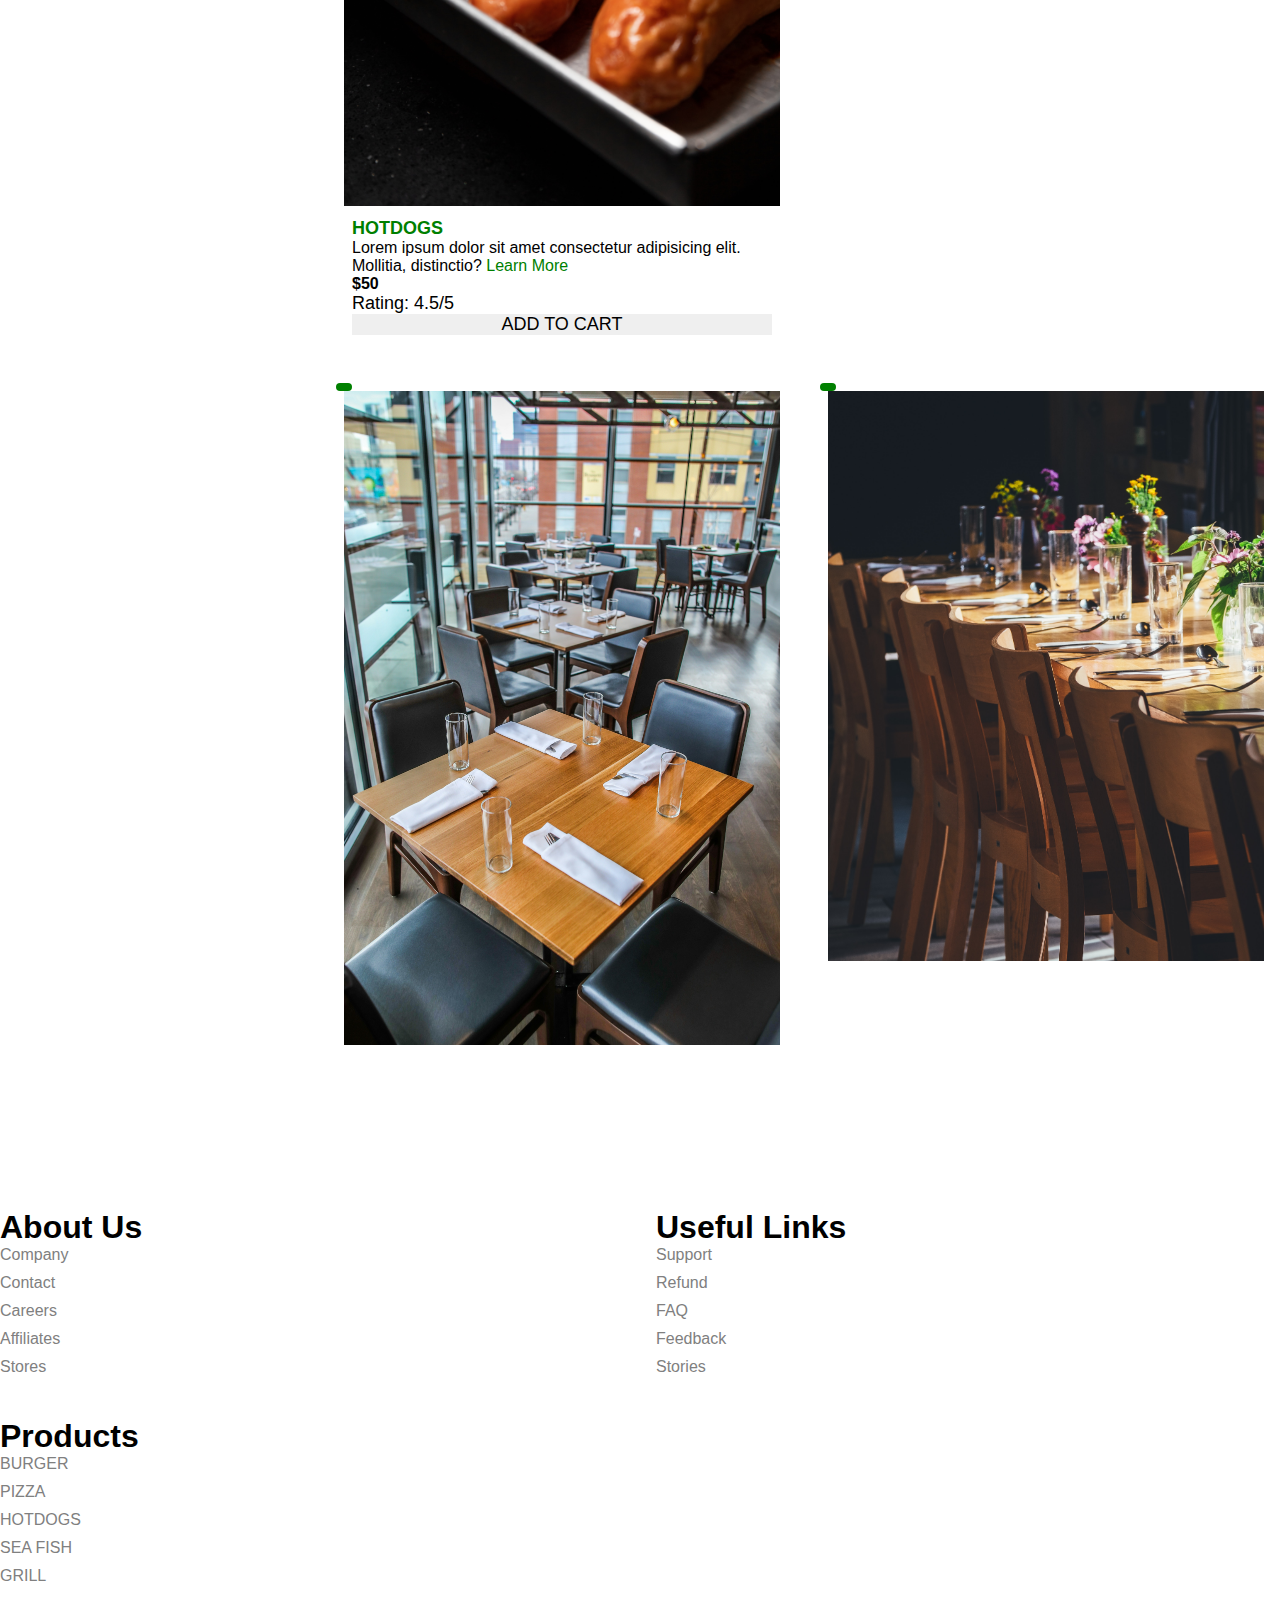
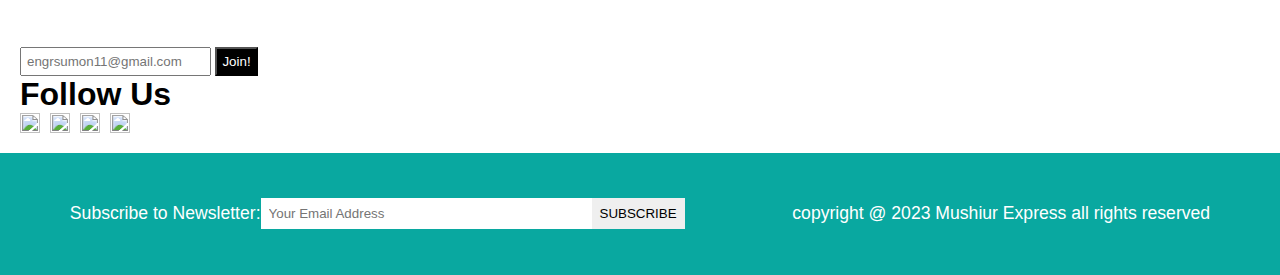
==== commit 4a0a20ba: "Update index.html" ====
--- a/index.html
+++ b/index.html
@@ -67,7 +67,7 @@
 
 <header class="header">
     <div class="banner flex-space-around">
-        <marquee class ="banner__title" behavior="" direction="">50% sales going on</marquee>
+        <marquee class ="banner__title" behavior="" direction="">50% sale going on</marquee>
         <div class="features flex-space-around">
             <article class="feature">
 <i class="fa-solid fa-truck feature__icon"></i>
@@ -585,4 +585,4 @@
  <!-- footer ends here-->
  <script src="./scripts/index.js"></script>
 </body>
-</html>+</html>
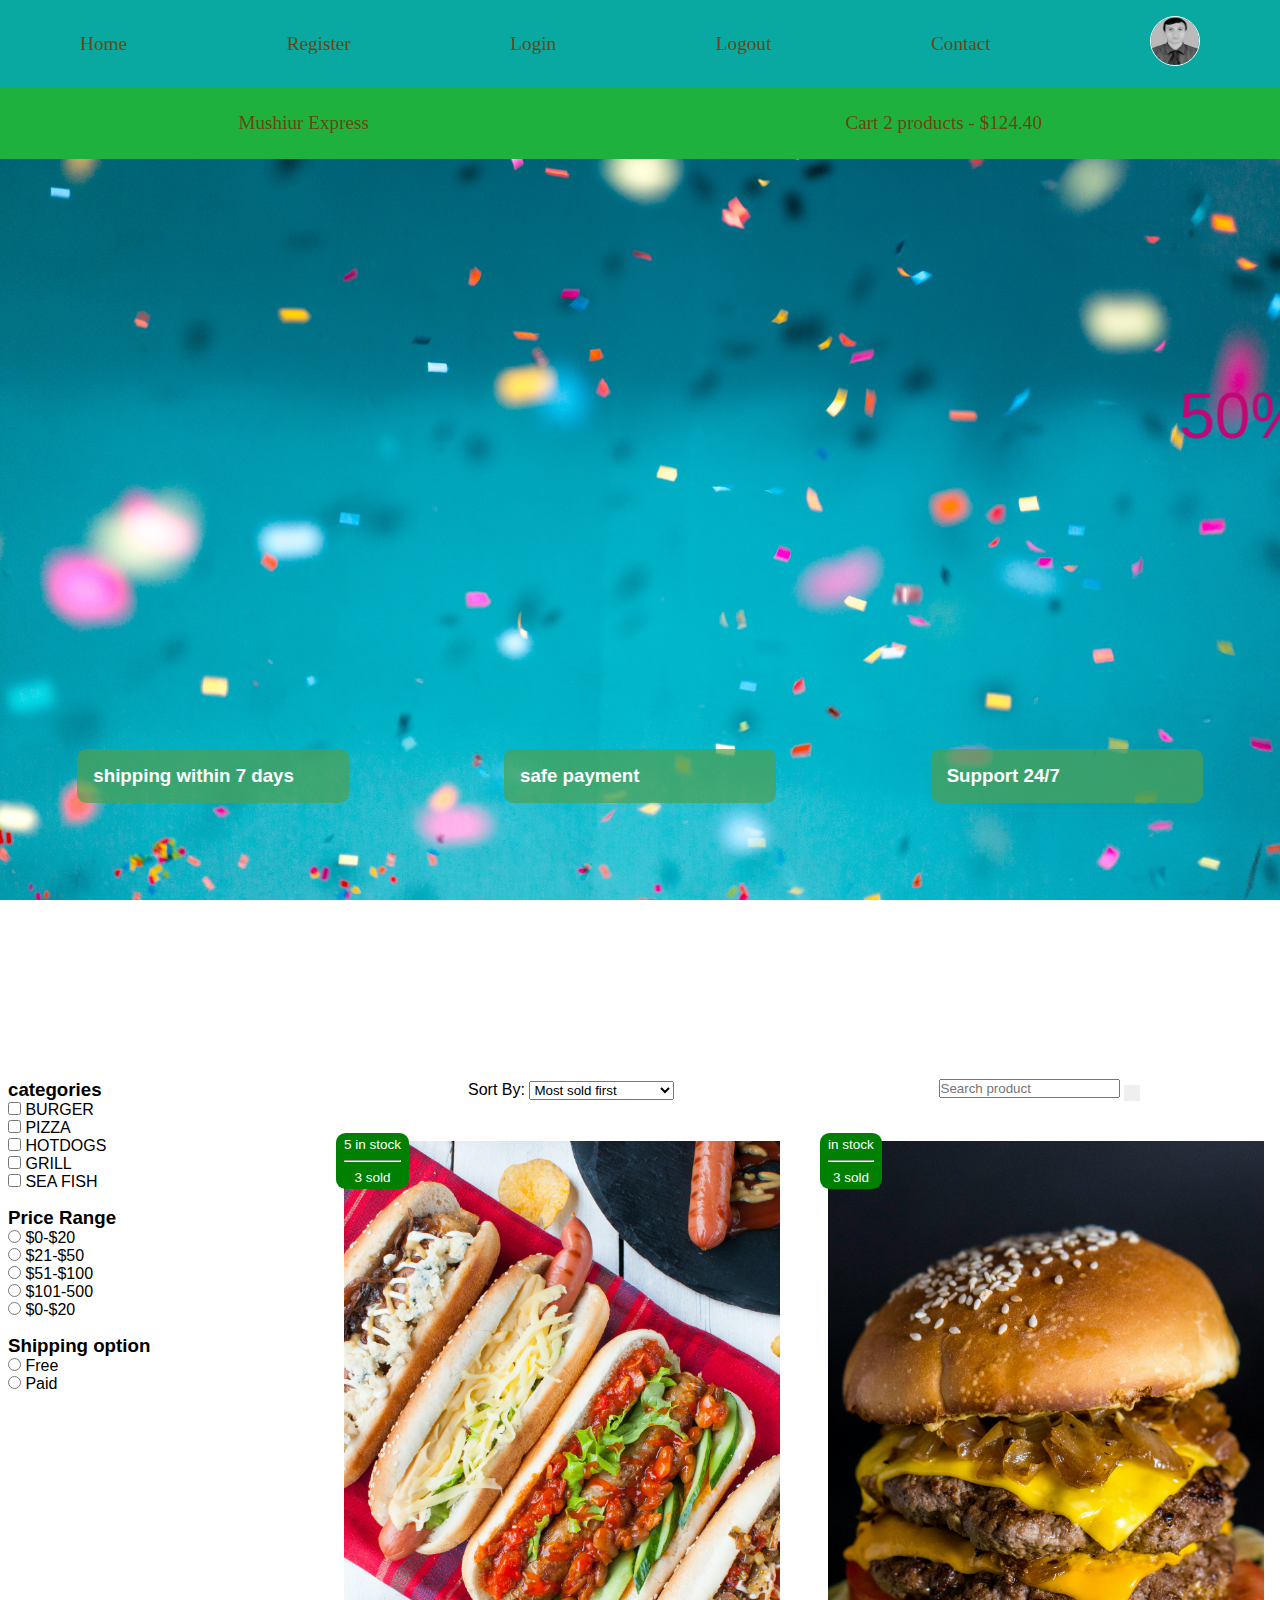
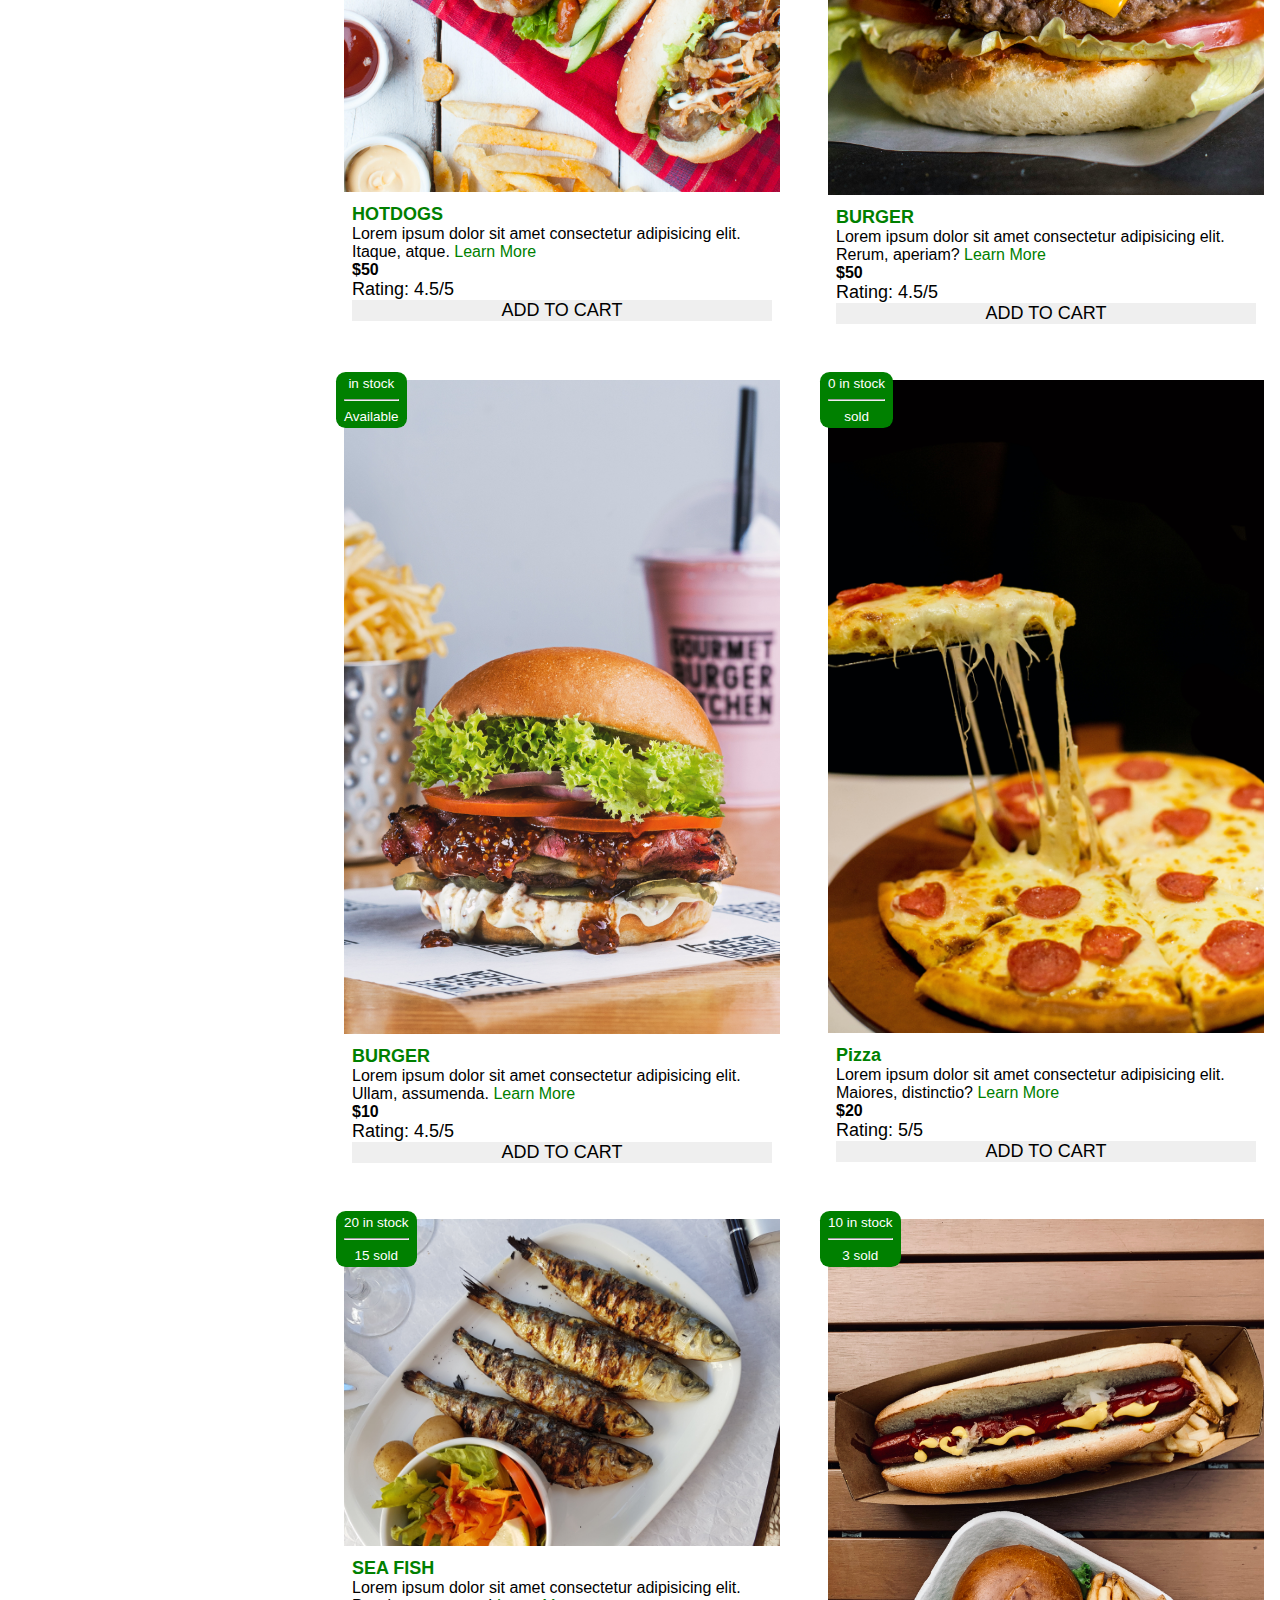
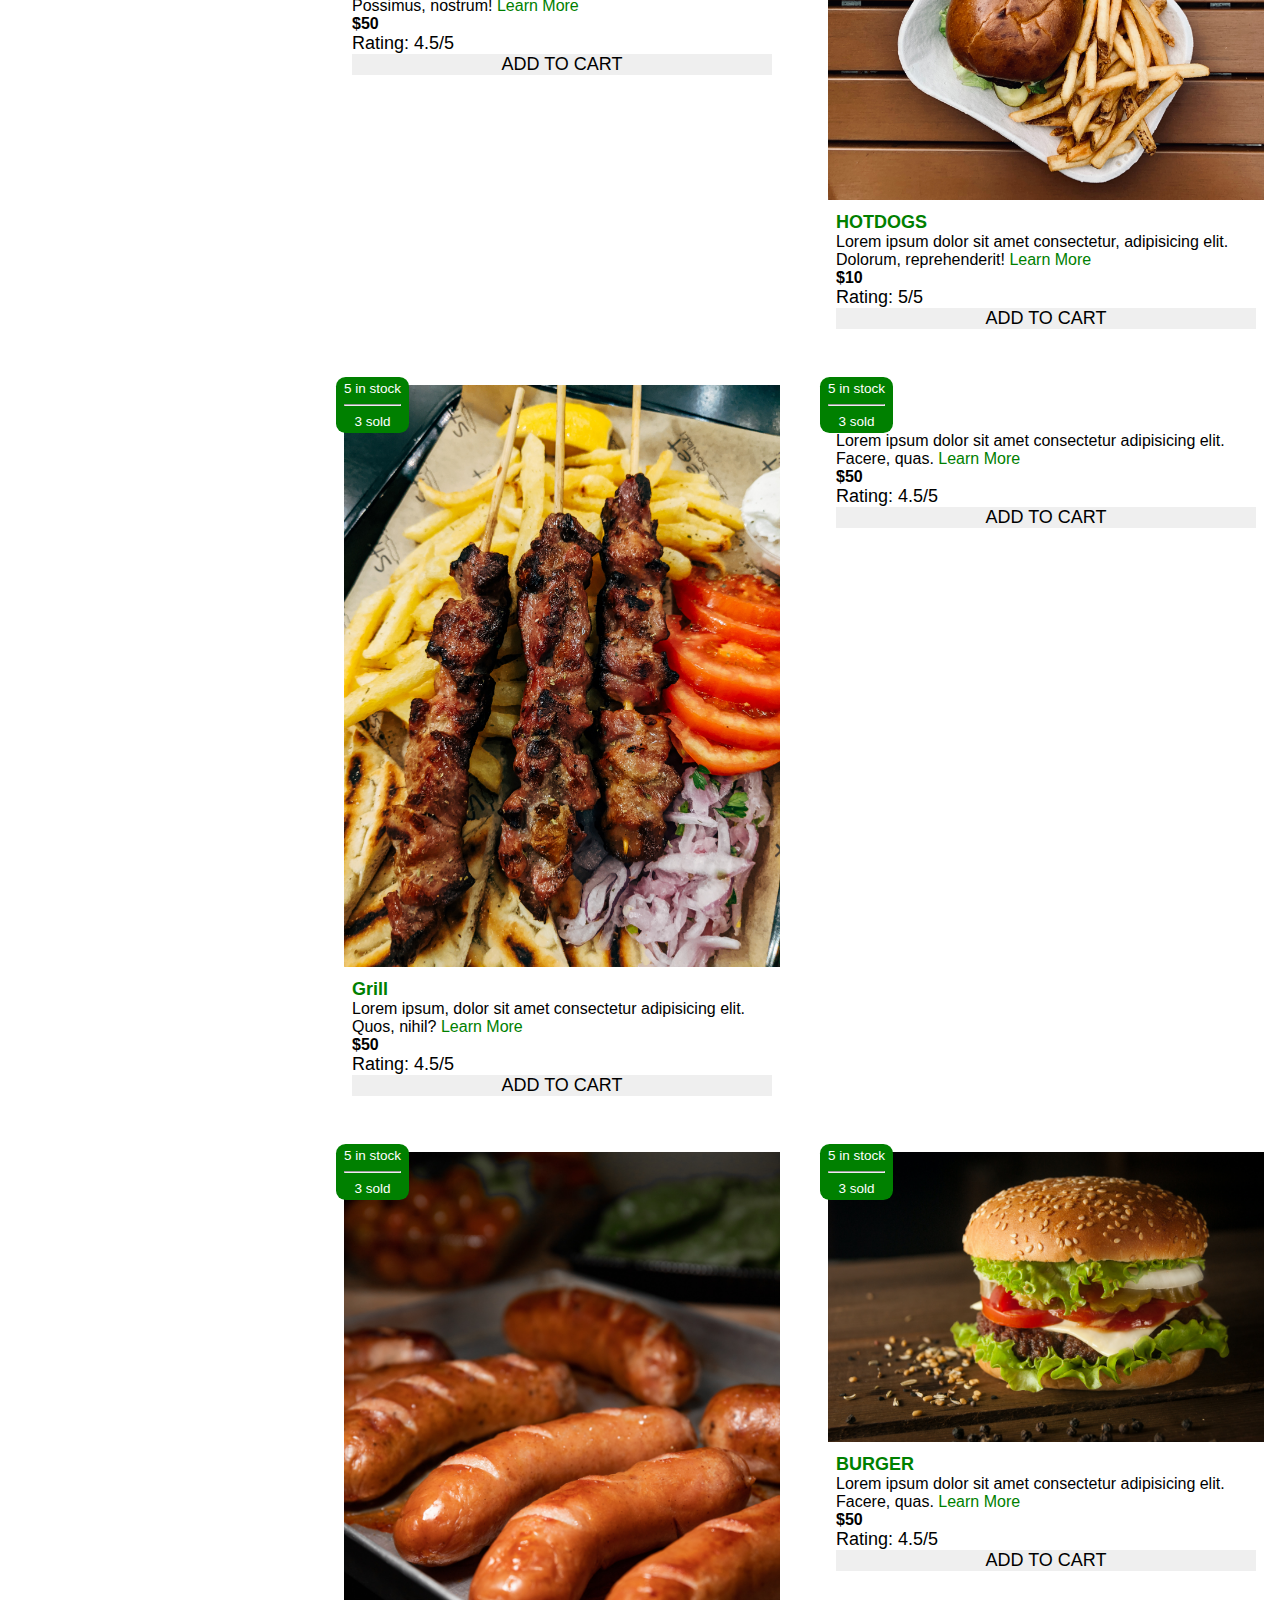
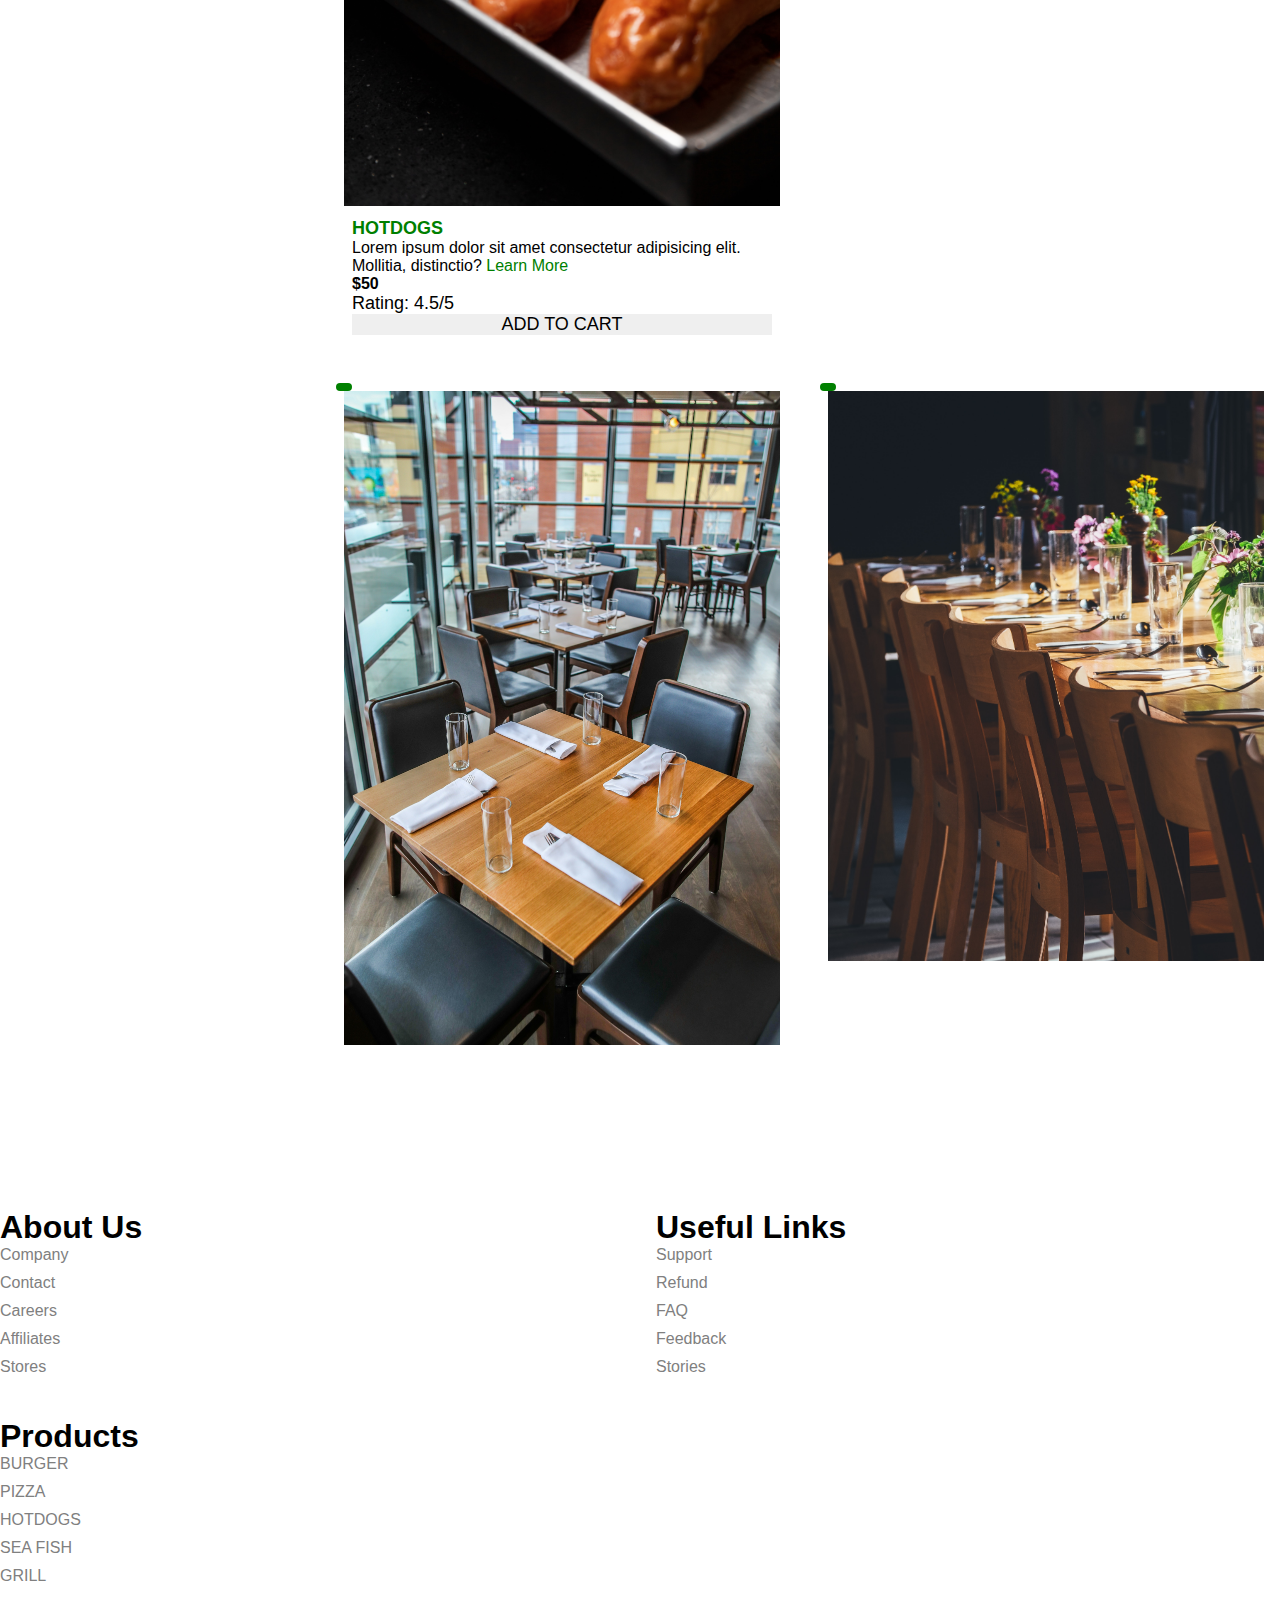
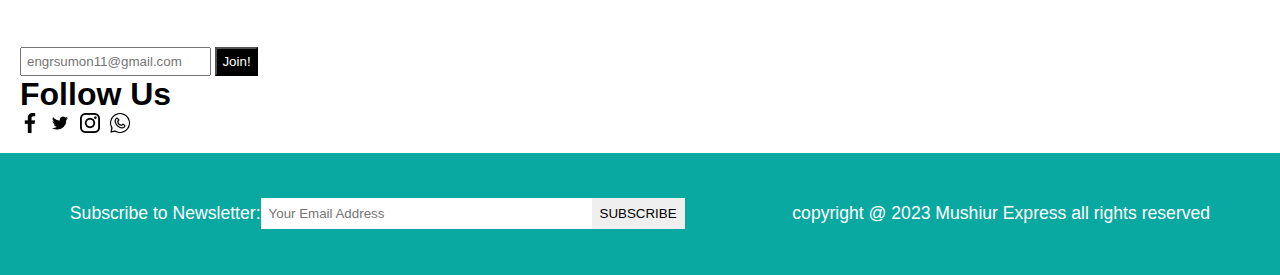
==== commit e93b2e41: "Update index.html" ====
--- a/index.html
+++ b/index.html
@@ -552,10 +552,10 @@
         <div class="footerRightMenu">
             <h1 class="fMenuTitle">Follow Us</h1>
             <div class="fIcons">
-                <img src="./img/facebook.png" alt="" class="fIcon">
-                <img src="./img/twitter.png" alt="" class="fIcon">
-                <img src="./img/instagram.png" alt="" class="fIcon">
-                <img src="./img/whatsapp.png" alt="" class="fIcon">
+                <img src="./images/facebook.png" alt="" class="fIcon">
+                <img src="./images/twitter.png" alt="" class="fIcon">
+                <img src="./images/instagram.png" alt="" class="fIcon">
+                <img src="./images/whatsapp.png" alt="" class="fIcon">
             </div>
         </div>
         
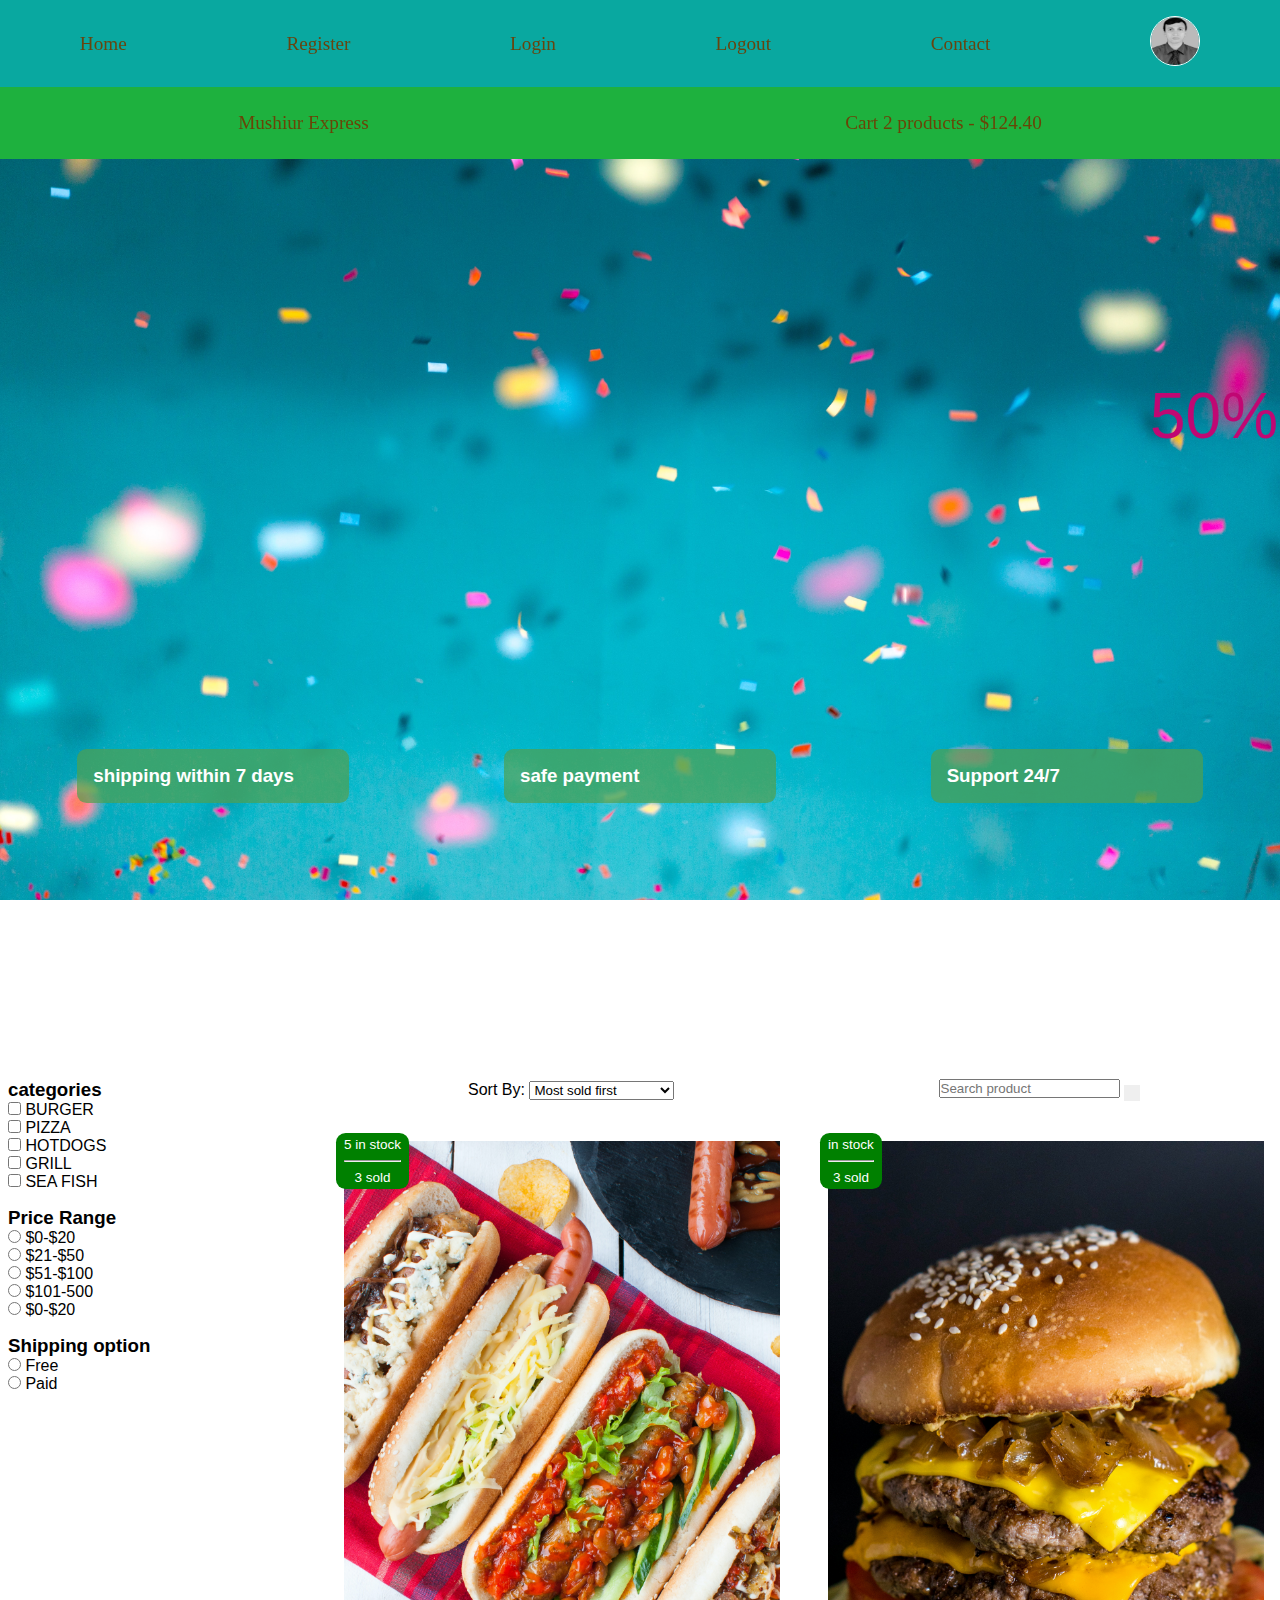
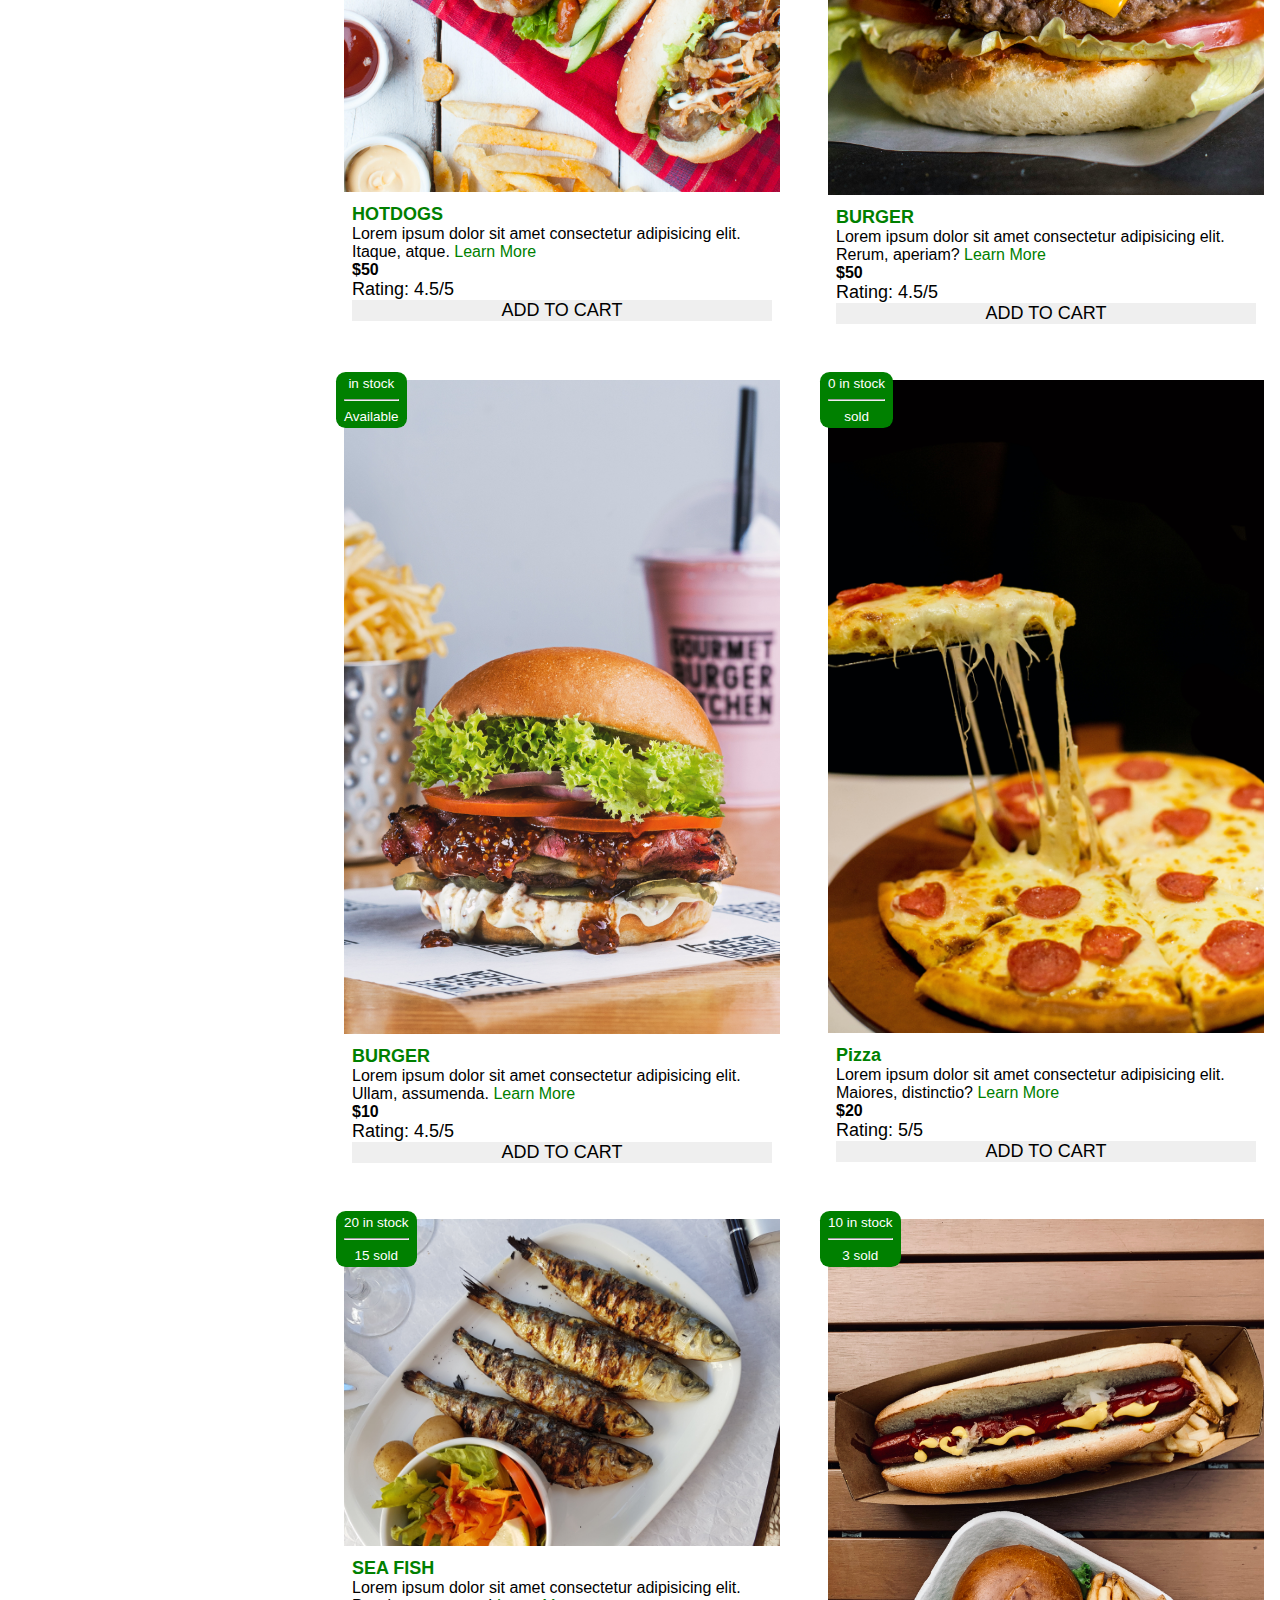
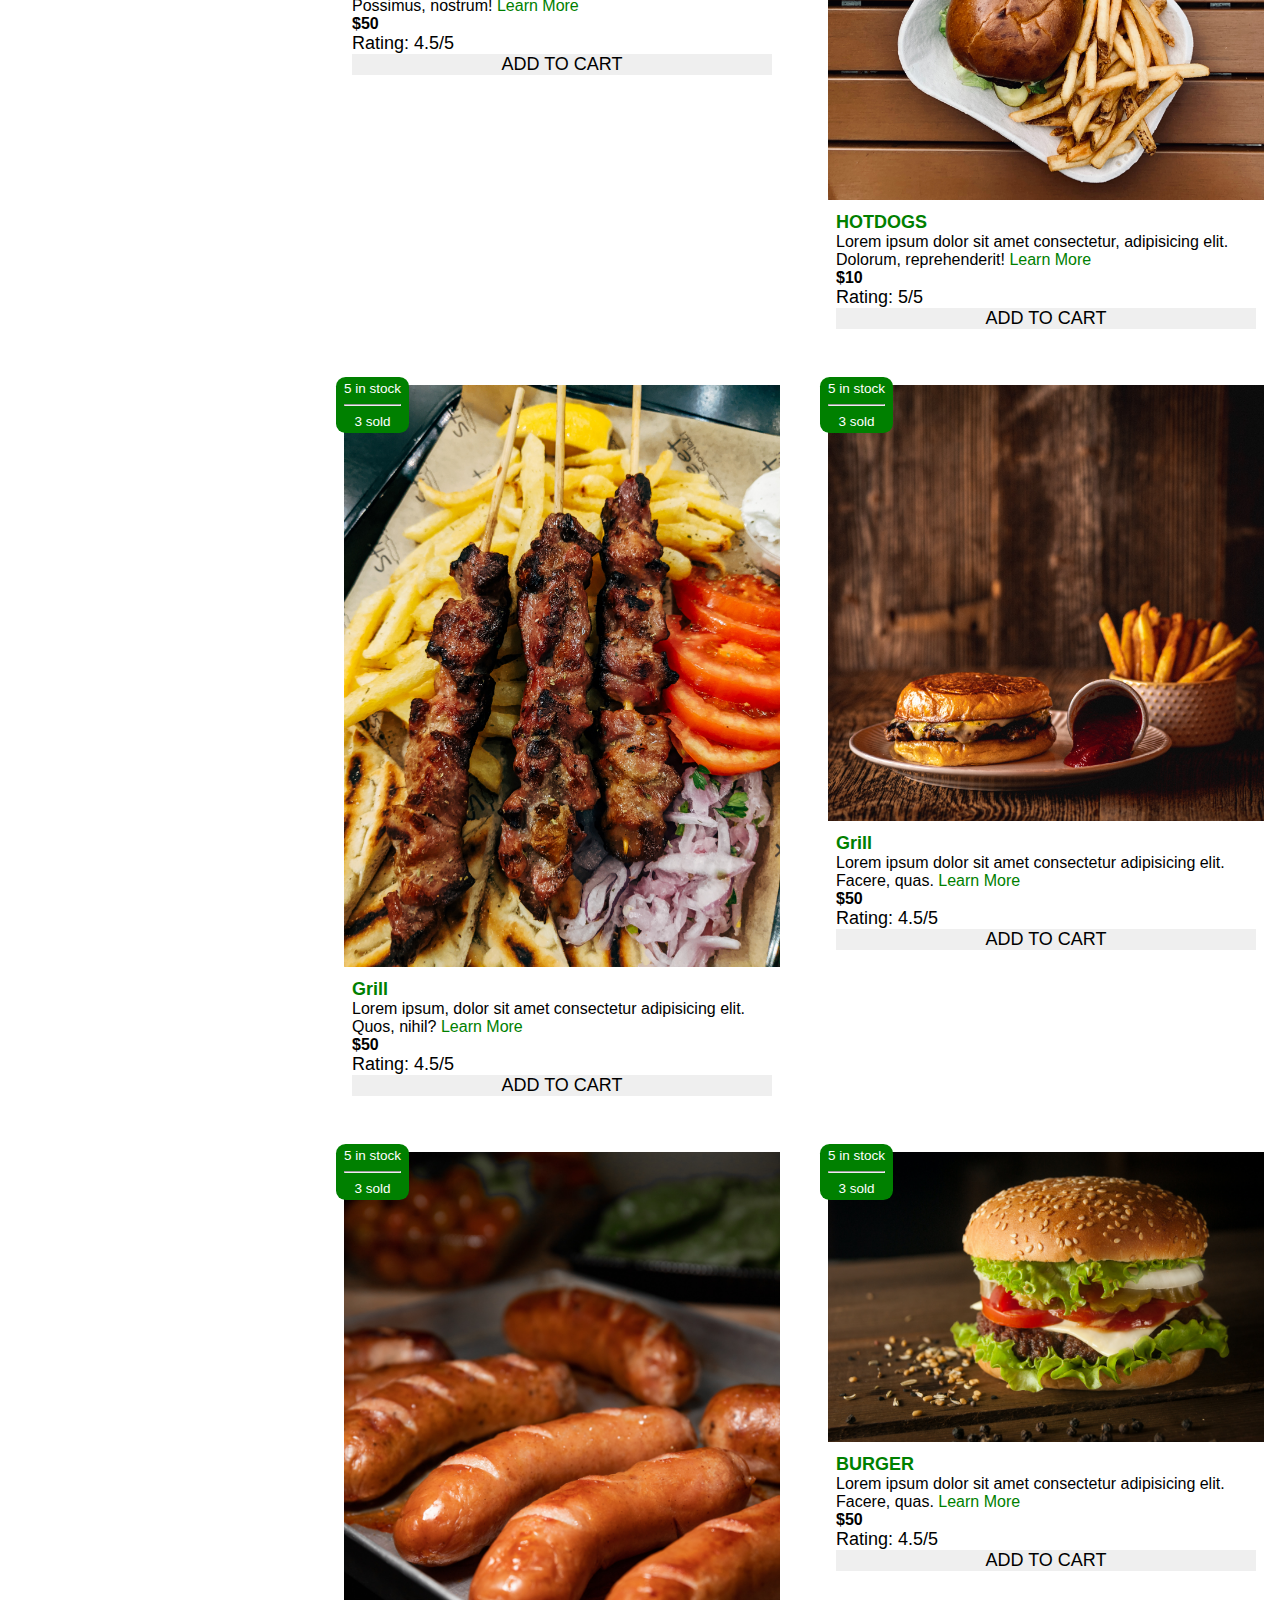
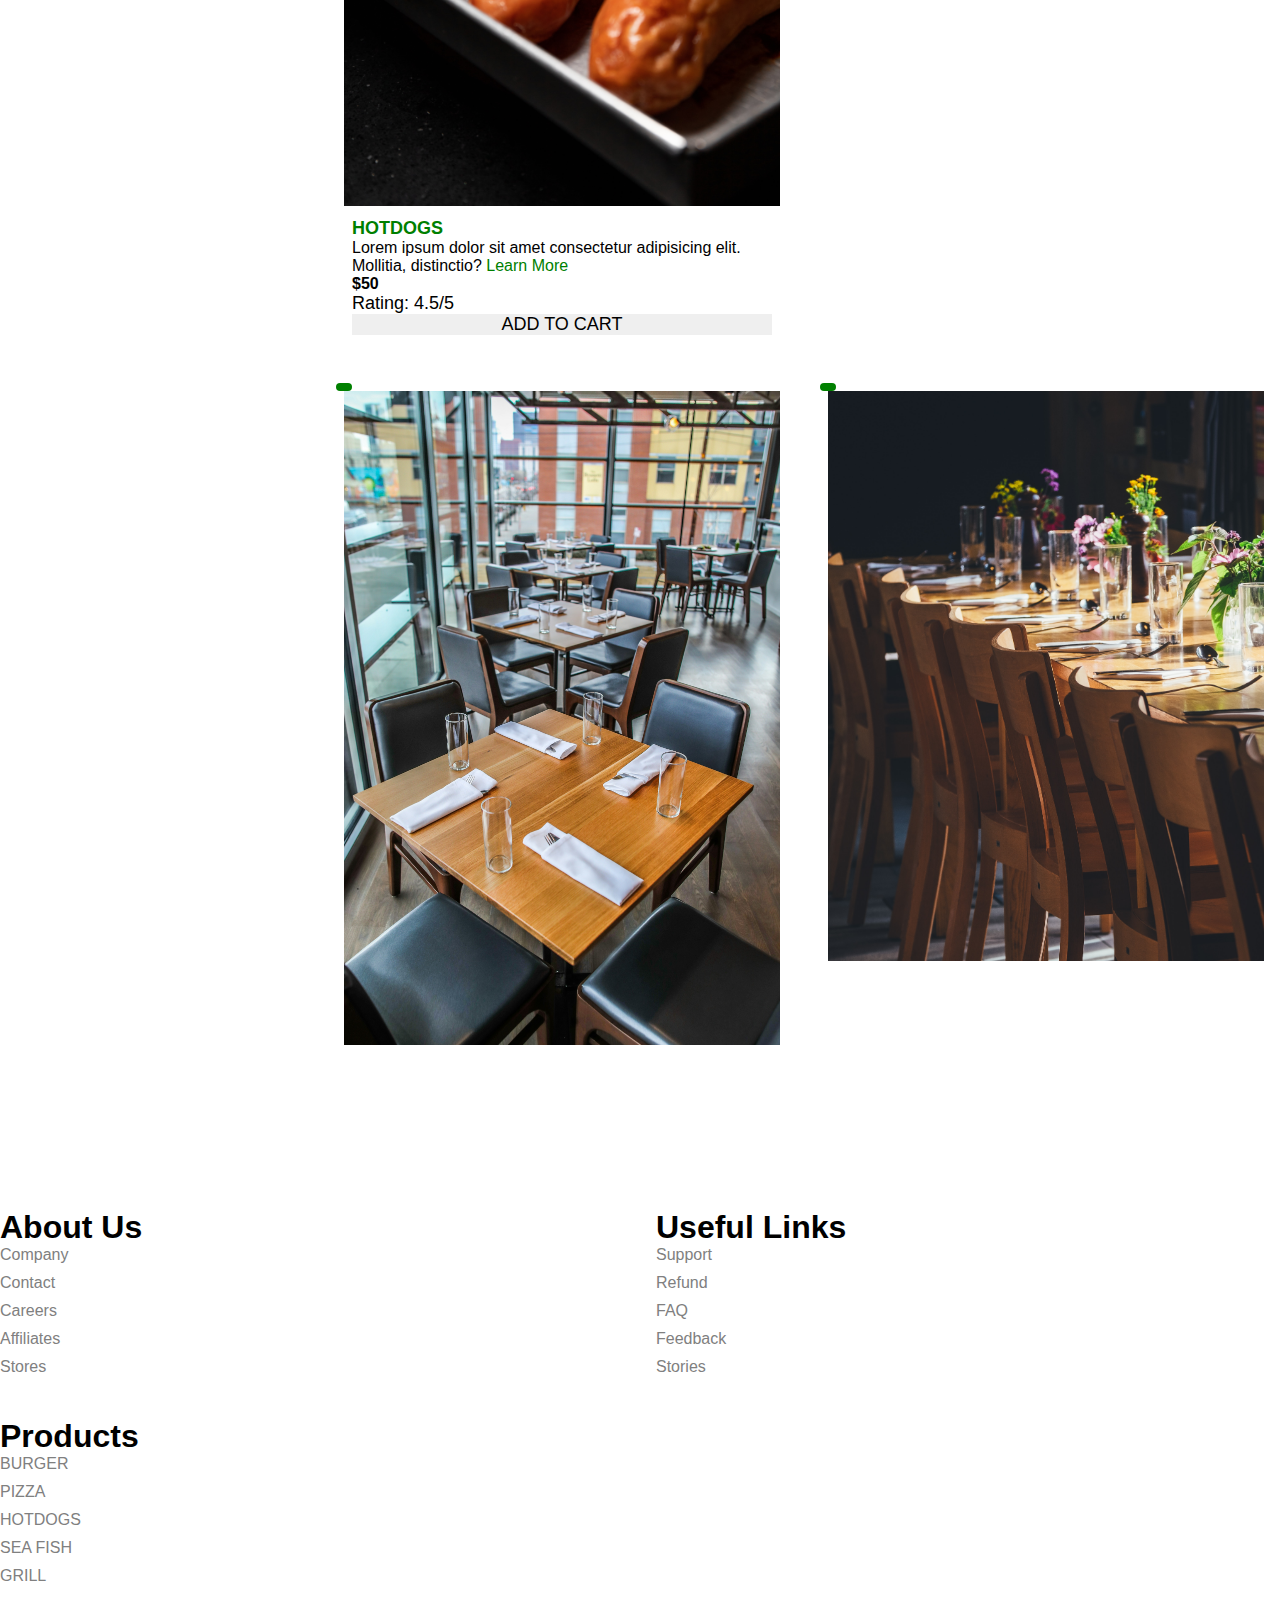
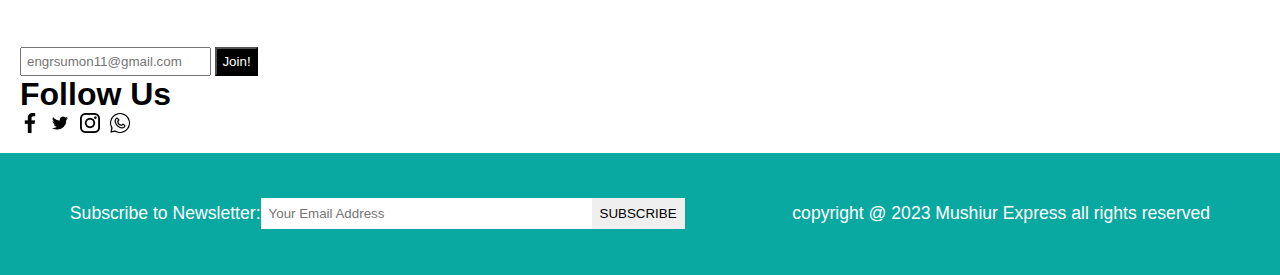
==== commit dc32090f: "Update index.html" ====
--- a/index.html
+++ b/index.html
@@ -391,7 +391,7 @@
             <span>3 sold</span>
 
         </div>
-        <img class="product__img" src="./images/grill2jpg.jpg" alt="image">
+        <img class="product__img" src="./images/display.jpg.jpg" alt="image">
         <div class="product__body">
             <h3 class="product__name">Grill</h3>
             <p>
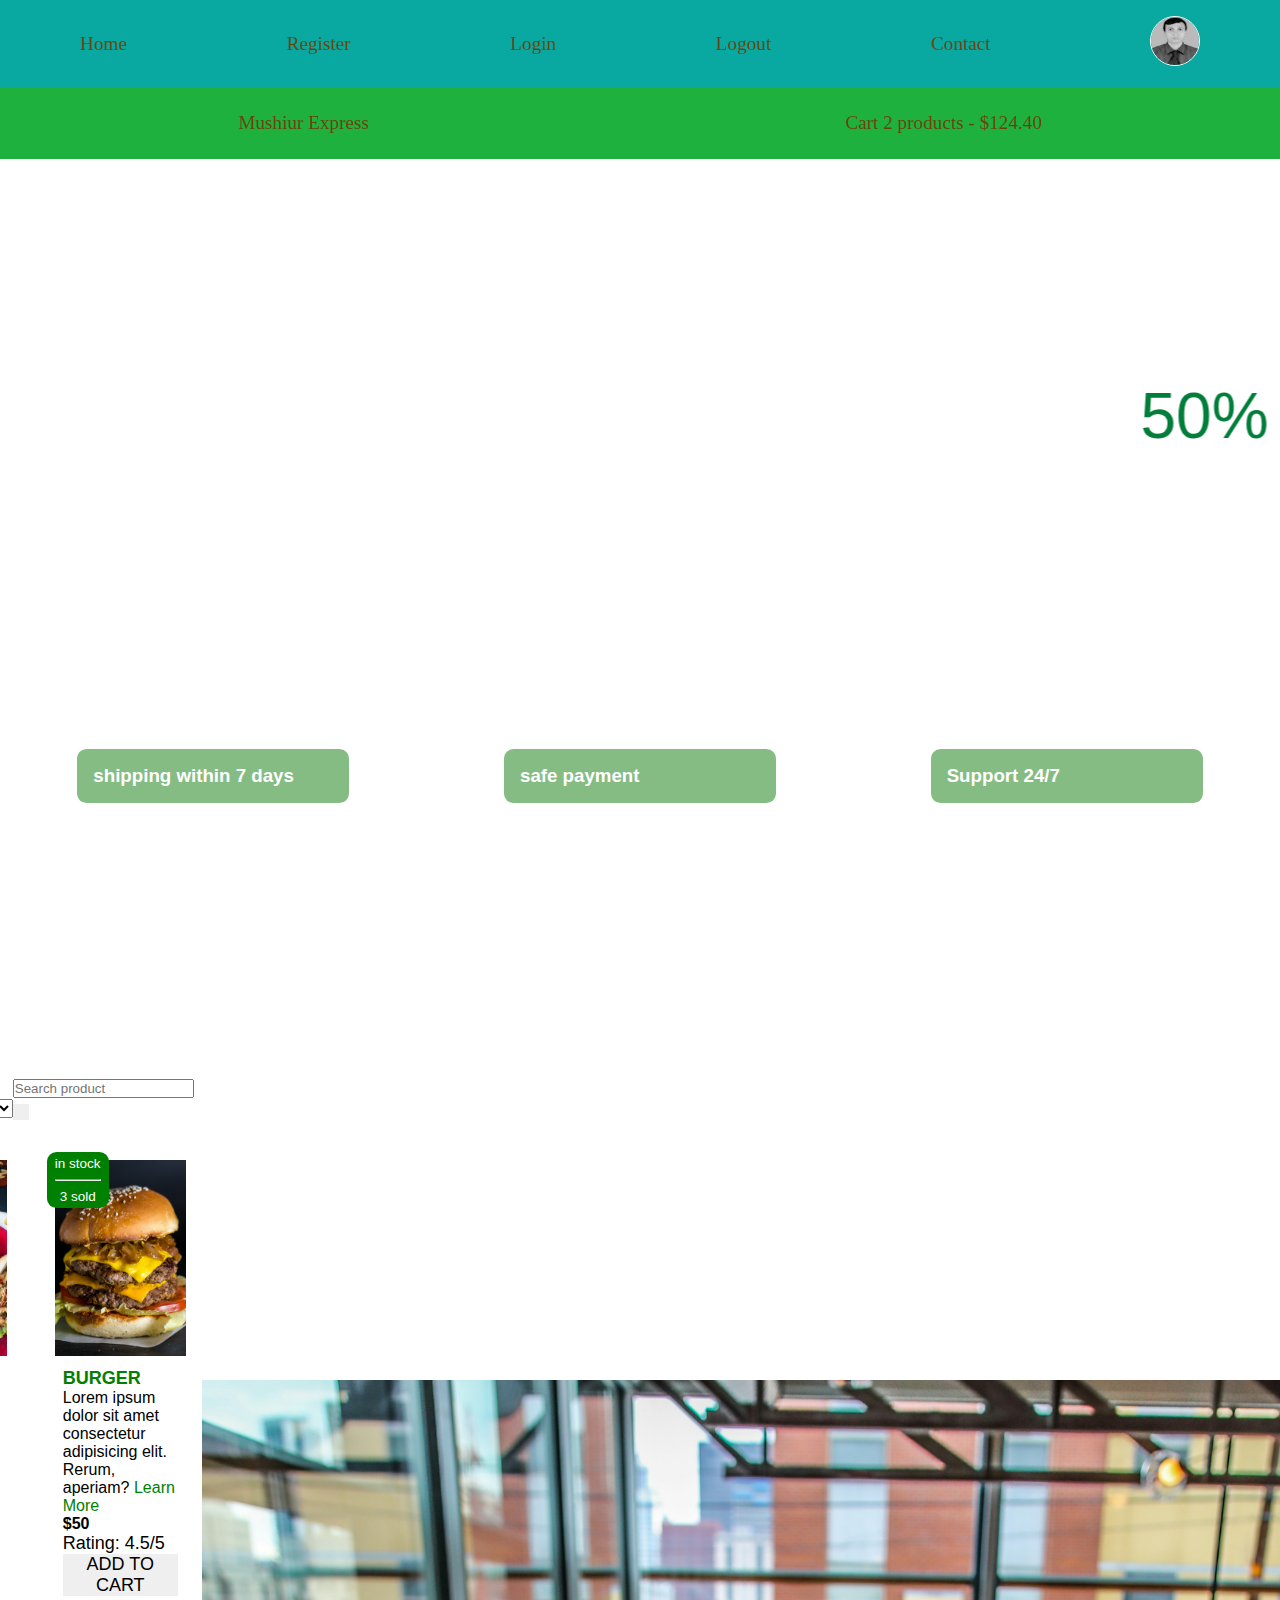
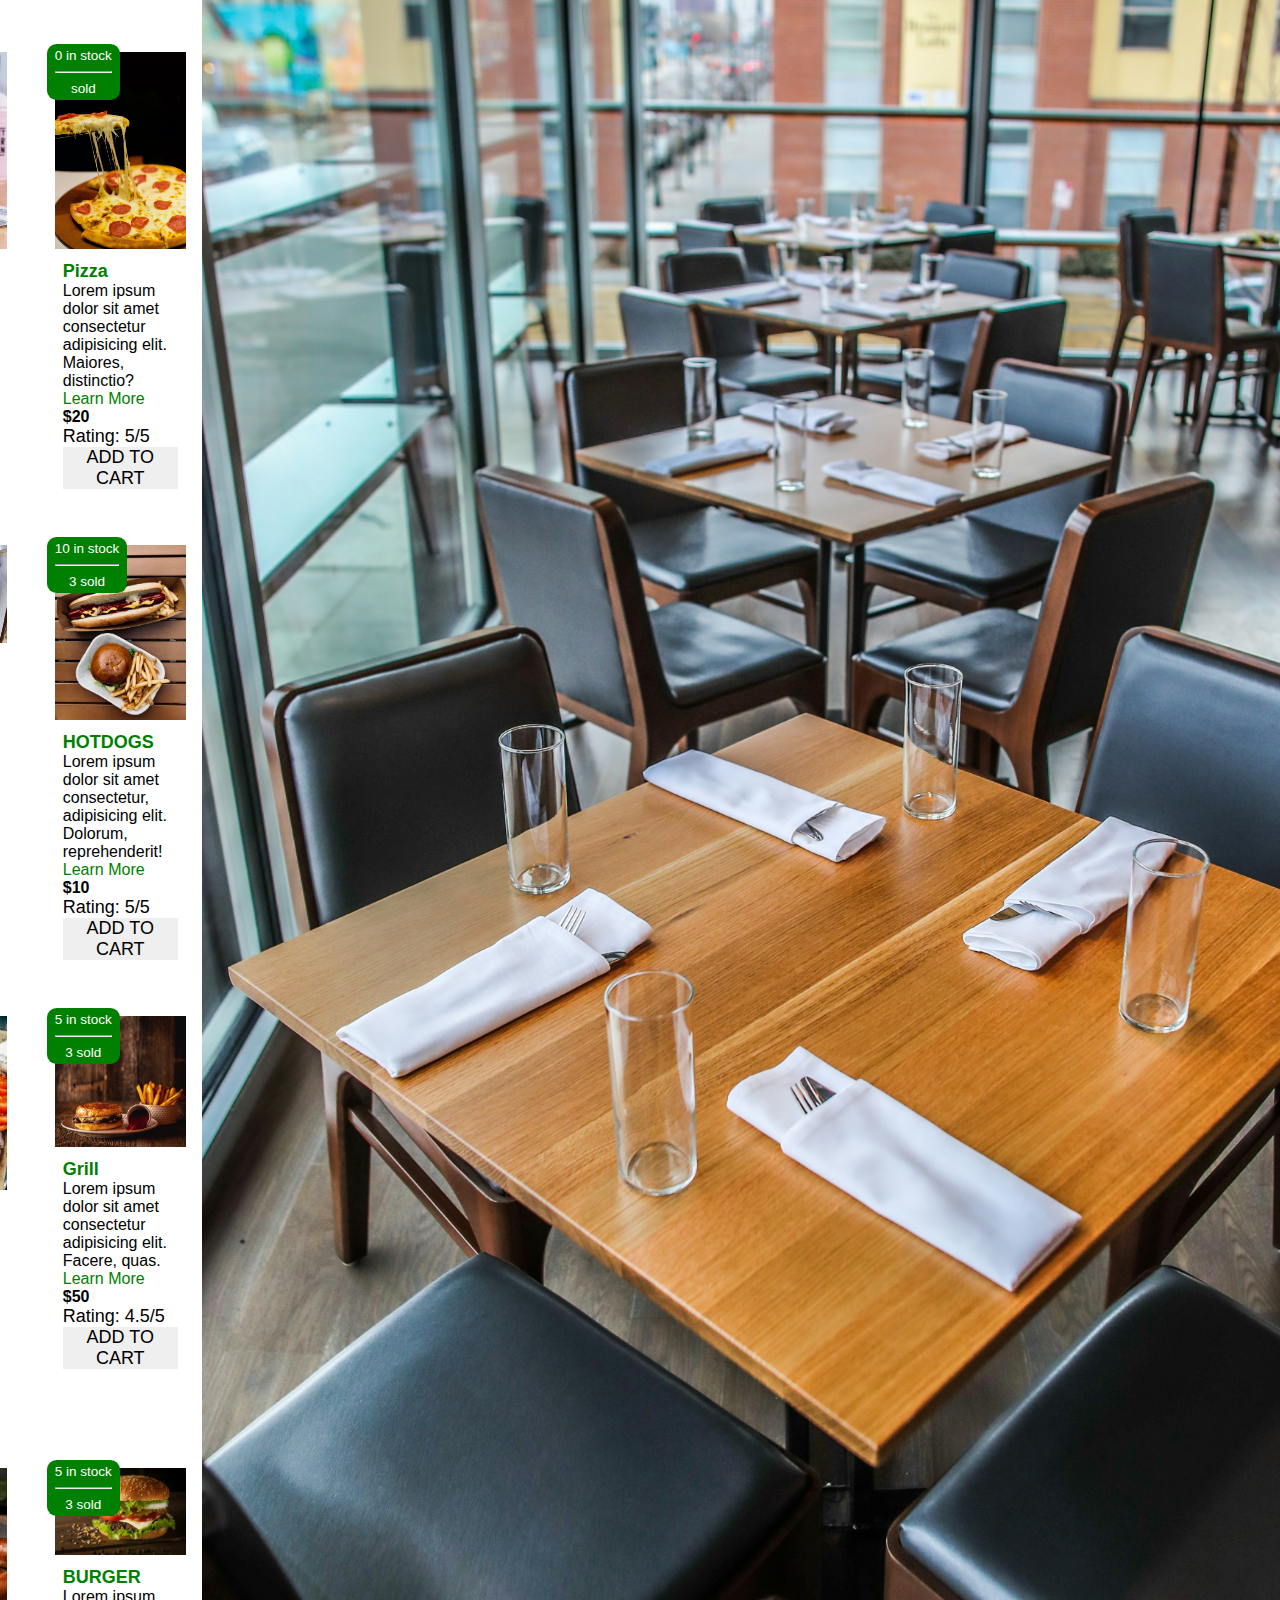
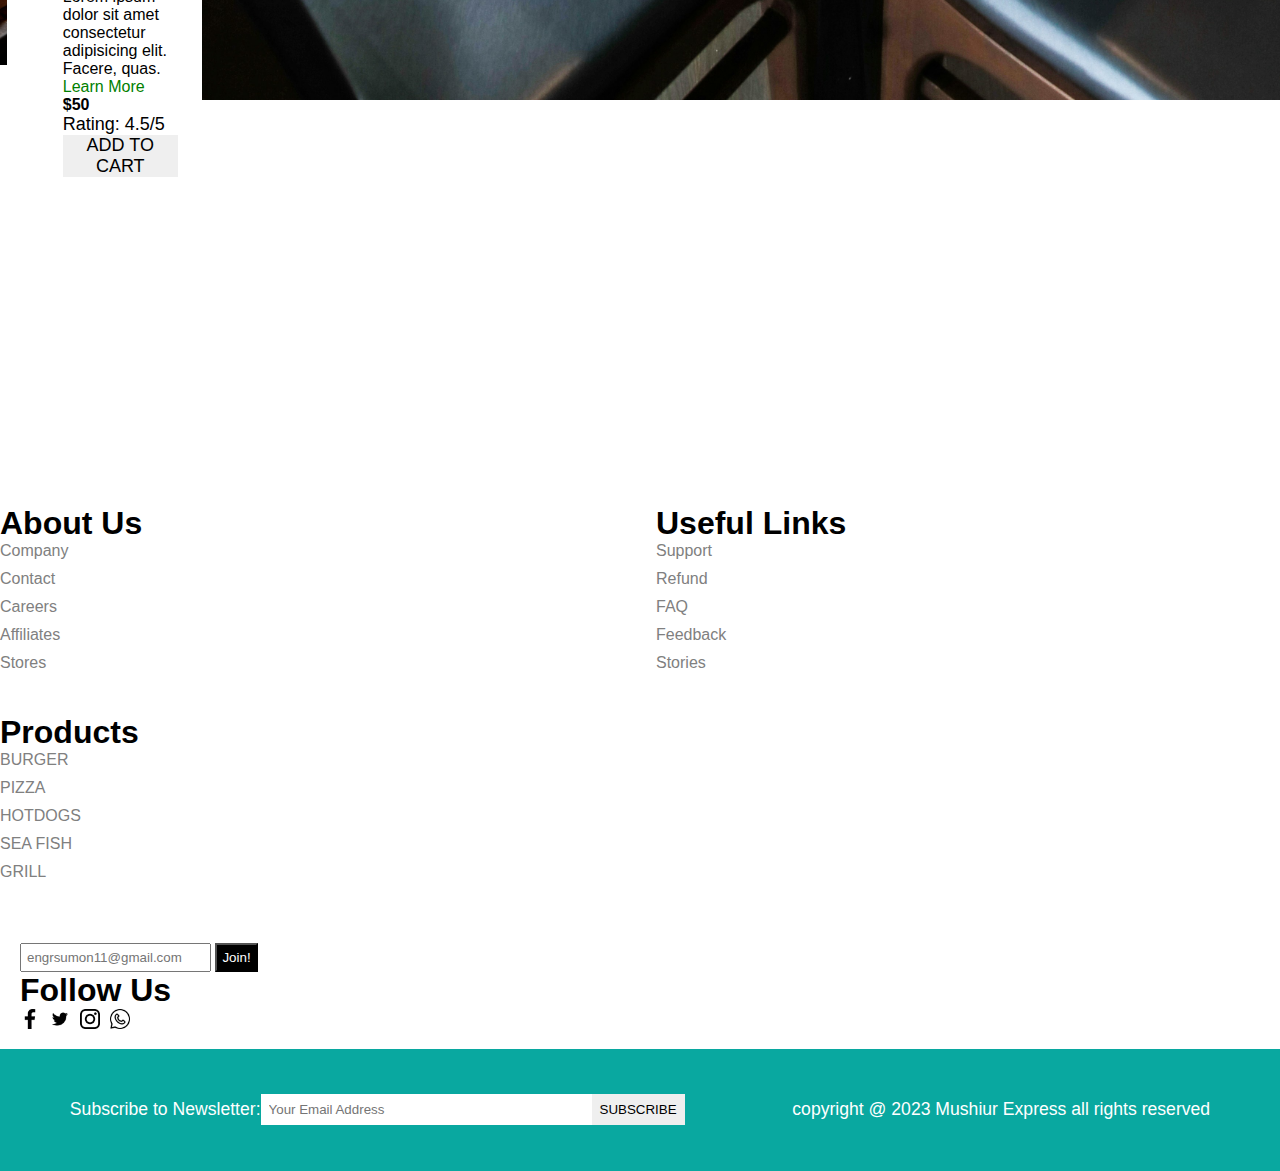
==== commit e74be48b: "Update index.html" ====
--- a/index.html
+++ b/index.html
@@ -461,9 +461,7 @@
     </article>
 
     <article class="product card">
-        <div class="badge">
-        
-
+      
         </div>
         <img class="product__img" src="./images/Resturant.jpg.jpg" alt="image">
         <div class="product__body">
@@ -479,26 +477,21 @@
 
     </article>
     <article class="product card">
-        <div class="badge">
+              
+        </div>
+        <img class="product__img" src="./images/Resturant2.jpg.jpg" alt="image">
+        <div class="product__body">
+           
+            <p>
+                <span class="dot green"></span>
+                <span class="dot black"></span>
+                <span class="dot red"></span>
+                
+            </p>
             
-
-        </div>
-        <img class="product__img" src="./images/Resturant2.jpg.jpg" alt="image">
-        <div class="product__body">
-           
-            <p>
-                <span class="dot green"></span>
-                <span class="dot black"></span>
-                <span class="dot red"></span>
-                
-            </p>
-            
-        </div>
-
-    </article>
-
-
-
+        </div>
+
+    </article>
 
 </section>
  <!--product section ends here-->
--- a/style.css
+++ b/style.css
@@ -145,7 +145,7 @@
 .header {
     padding: 4rem 0;
     height: 80vh;
-    background: url(/images/banner.jpg.jpg) ;
+    background: url("./images/banner1.jpg.jpg");
     background-attachment: fixed;
     background-size: cover;
 }
@@ -156,7 +156,7 @@
 }
 .banner__title {
     font-size: 4rem;
-    color:rgb(192, 7, 115);
+    color:rgb(2,126, 58);
     padding: 1rem;
     border-radius: var(--border-radius);
 }
@@ -387,4 +387,4 @@
 }
 @media (max-width: 600px) {
     
-}+}
